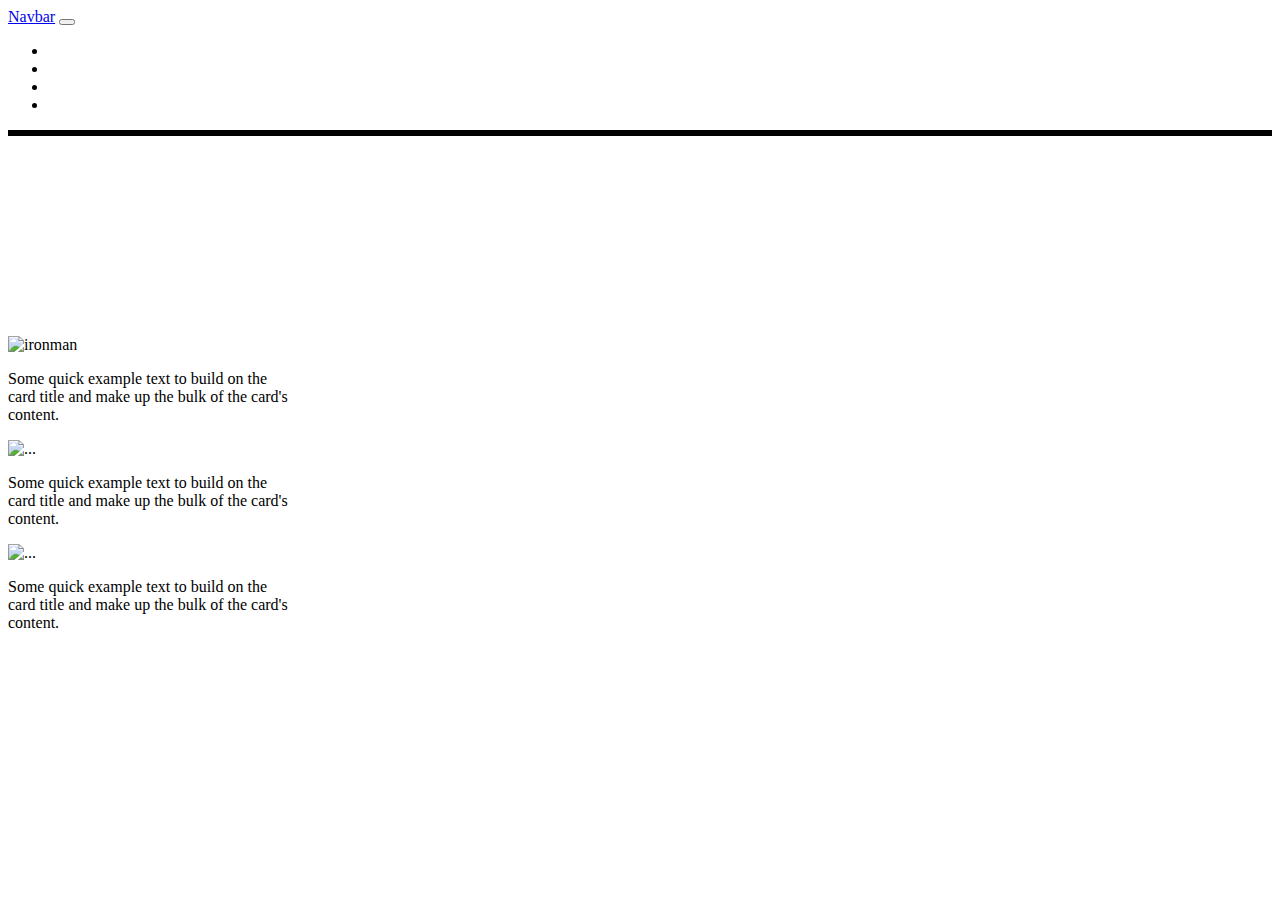
==== indexes/index.html @ 59fbcea7 "things" ====
<!DOCTYPE html>
<html lang="en">
<head>
    <meta charset="UTF-8">
    <meta http-equiv="X-UA-Compatible" content="IE=edge">
    <link rel="stylesheet" href="/style/style.css">
    <link href="https://cdn.jsdelivr.net/npm/bootstrap@5.2.2/dist/css/bootstrap.min.css" rel="stylesheet" integrity="sha384-Zenh87qX5JnK2Jl0vWa8Ck2rdkQ2Bzep5IDxbcnCeuOxjzrPF/et3URy9Bv1WTRi" crossorigin="anonymous">
    <meta name="viewport" content="width=device-width, initial-scale=1.0">
    <title>Hackathon 2023</title>
</head>

<!-- Website that you can input your planner into 
create account page 
put in the movie or tv series you are trying to wathc
have it calculate how long it will take you to finish the show or tv series based on your schedule -->
<header>
    <nav class="navbar bg-light" data-bs-theme="light">
        <nav class="navbar navbar-expand-lg bg-body-tertiary">
            <div class="container-fluid">
              <a class="navbar-brand" href="#">Navbar</a>
              <button class="navbar-toggler" type="button" data-bs-toggle="collapse" data-bs-target="#navbarNav" aria-controls="navbarNav" aria-expanded="false" aria-label="Toggle navigation">
                <span class="navbar-toggler-icon"></span>
              </button>
              <div class="collapse navbar-collapse" id="navbarNav">
                <ul class="navbar-nav">
                  <li class="nav-item">
                    <a class="nav-link active" aria-current="page" href="index.html">Home</a>
                  </li>
                  <li class="nav-item">
                    <a class="nav-link" href="planner.html">Planner</a>
                  </li>
                  <li class="nav-item">
                    <a class="nav-link" href="#">Pricing</a>
                  </li>
                  <li class="nav-item">
                    <a class="nav-link disabled">Disabled</a>
                  </li>
                </ul>
              </div>
            </div>
          </nav>
      </nav>
</header>
<body>
      <div class="container text-center" style="padding-top: 200px;">
        <div class="row align-items-start">
          <div class="col">
            <div class="card" style="width: 18rem;">
                <img src="..." class="card-img-top" alt="ironman">
                <div class="card-body">
                  <p class="card-text">Some quick example text to build on the card title and make up the bulk of the card's content.</p>
                </div>
              </div>
          </div>
          <div class="col">
            <div class="card" style="width: 18rem;">
                <img src="..." class="card-img-top" alt="...">
                <div class="card-body">
                  <p class="card-text">Some quick example text to build on the card title and make up the bulk of the card's content.</p>
                </div>
              </div>
          </div>
          <div class="col">
            <div class="card" style="width: 18rem;">
                <img src="..." class="card-img-top" alt="...">
                <div class="card-body">
                  <p class="card-text">Some quick example text to build on the card title and make up the bulk of the card's content.</p>
                </div>
              </div>
          </div>
        </div>
      </div>
</body>
</html>
---- style/style.css ----
.navbar {
    border-bottom: 3px solid black;;
    }

.nav-link {
    color: white;
}
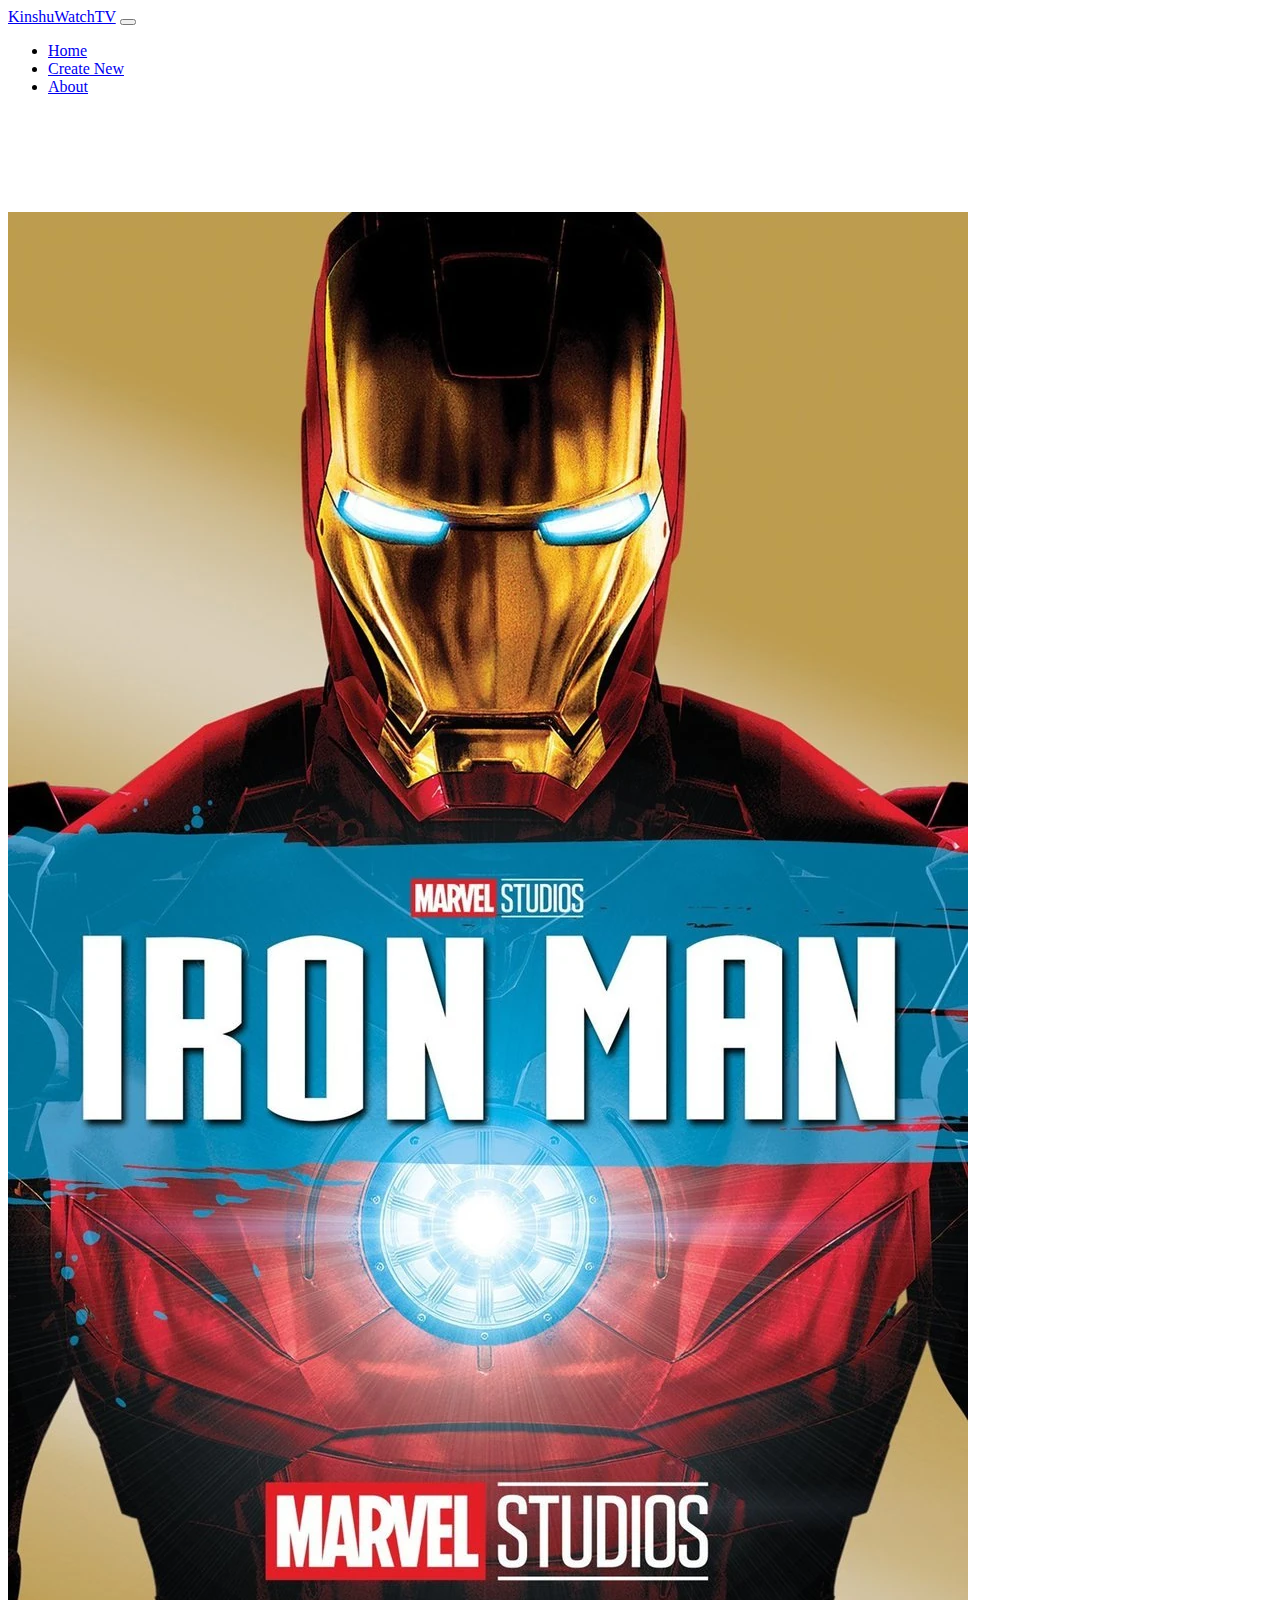
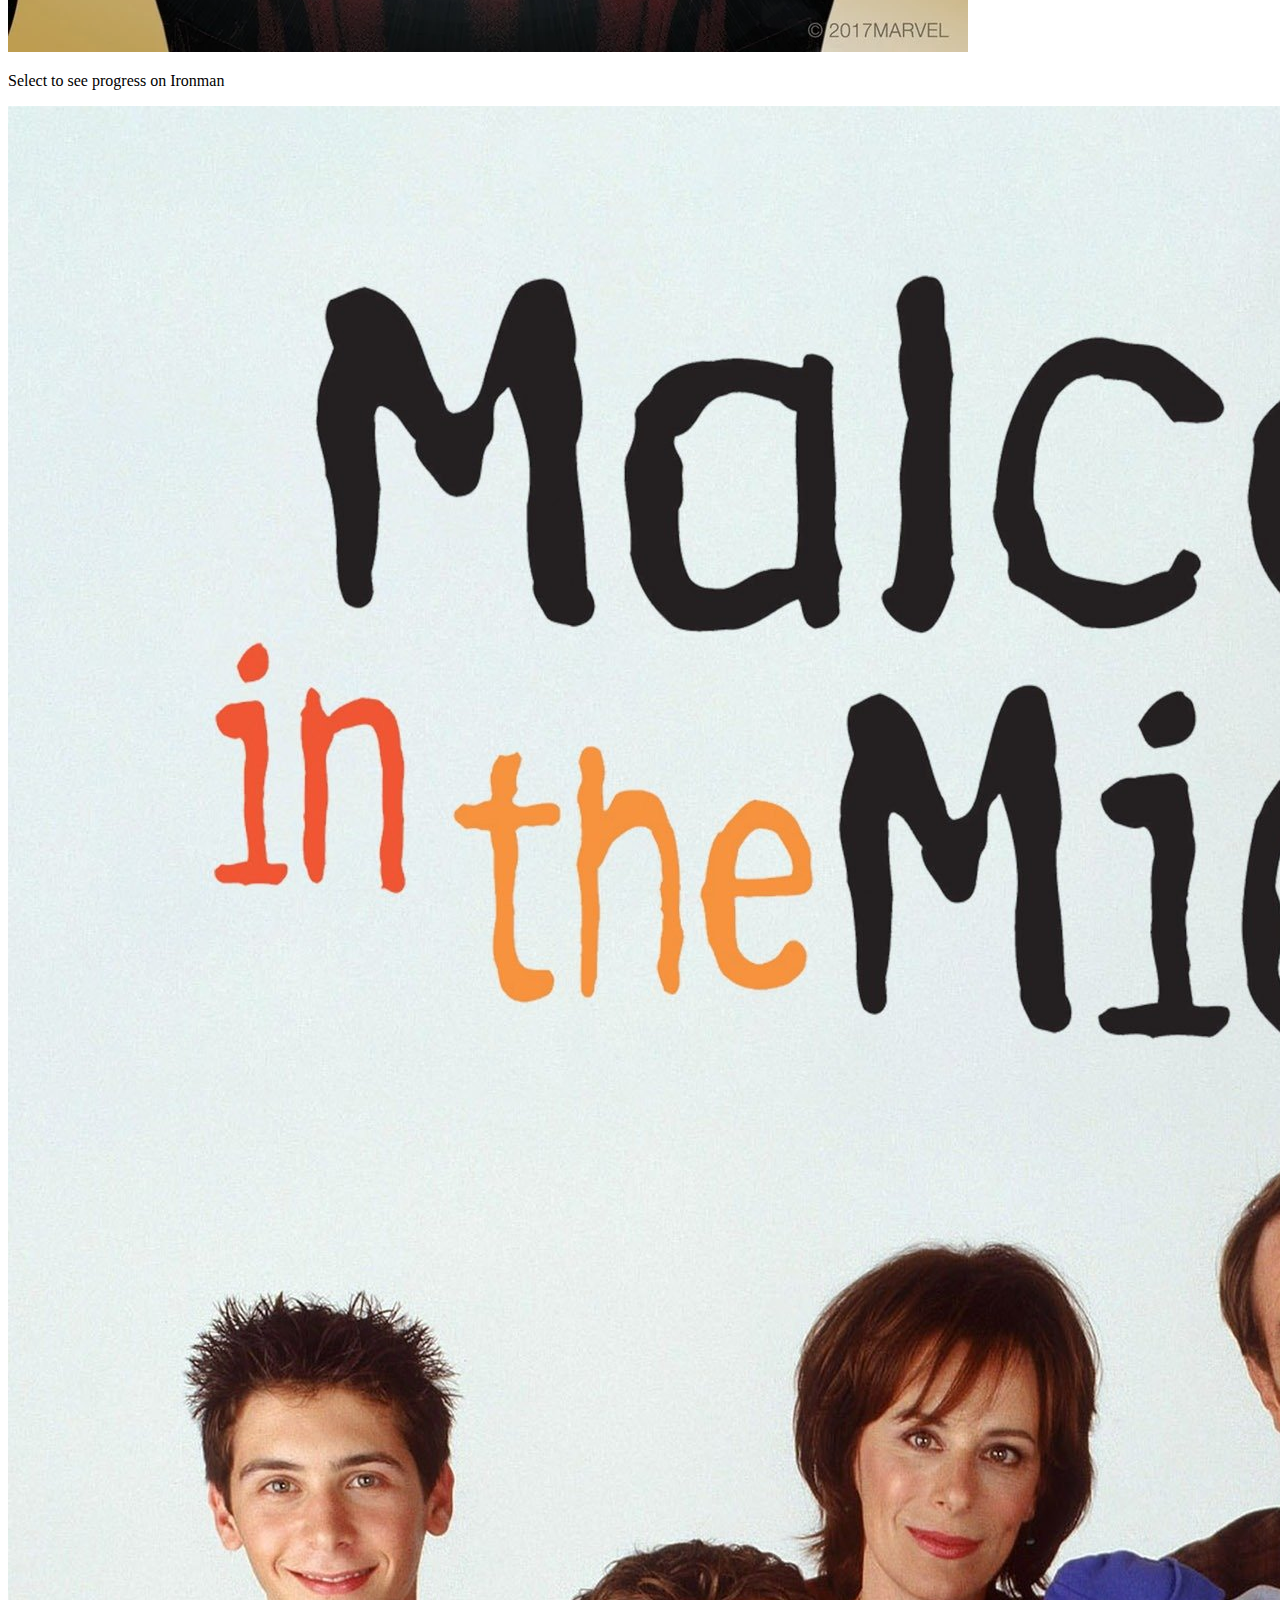
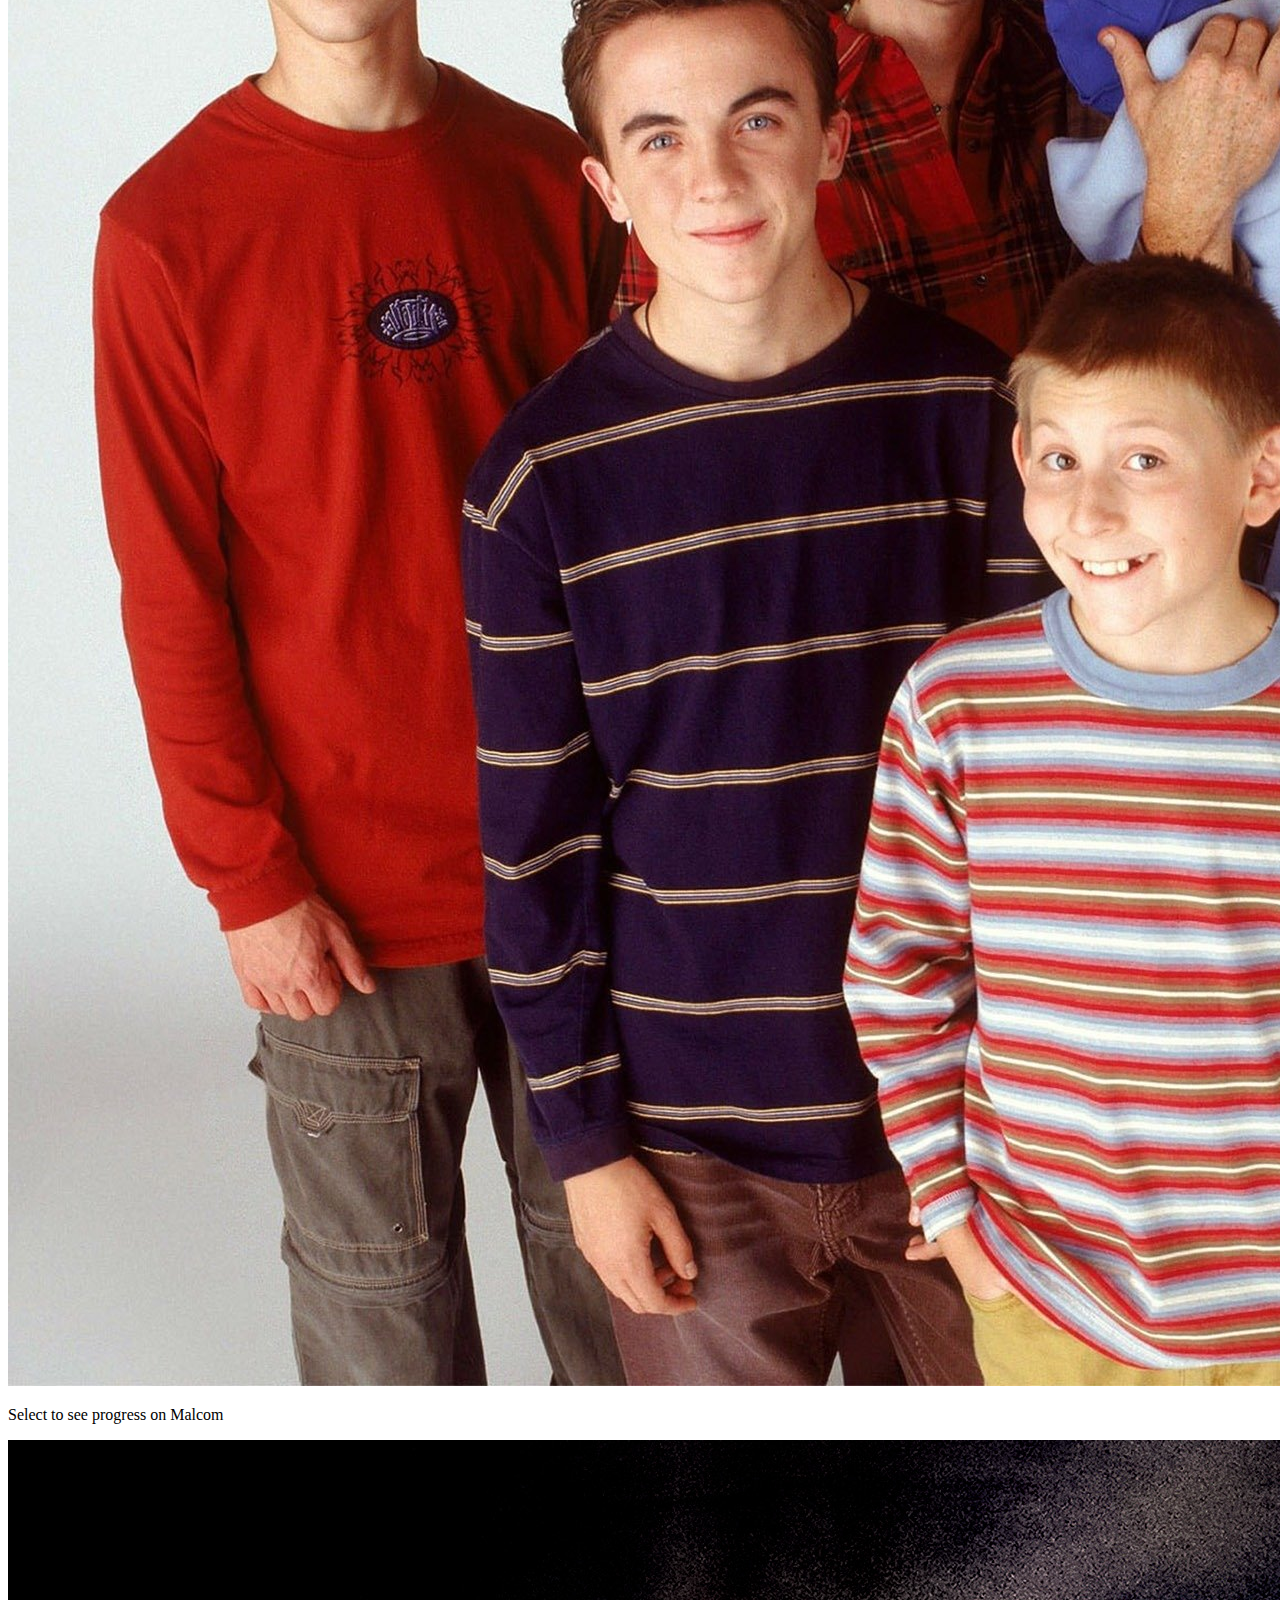
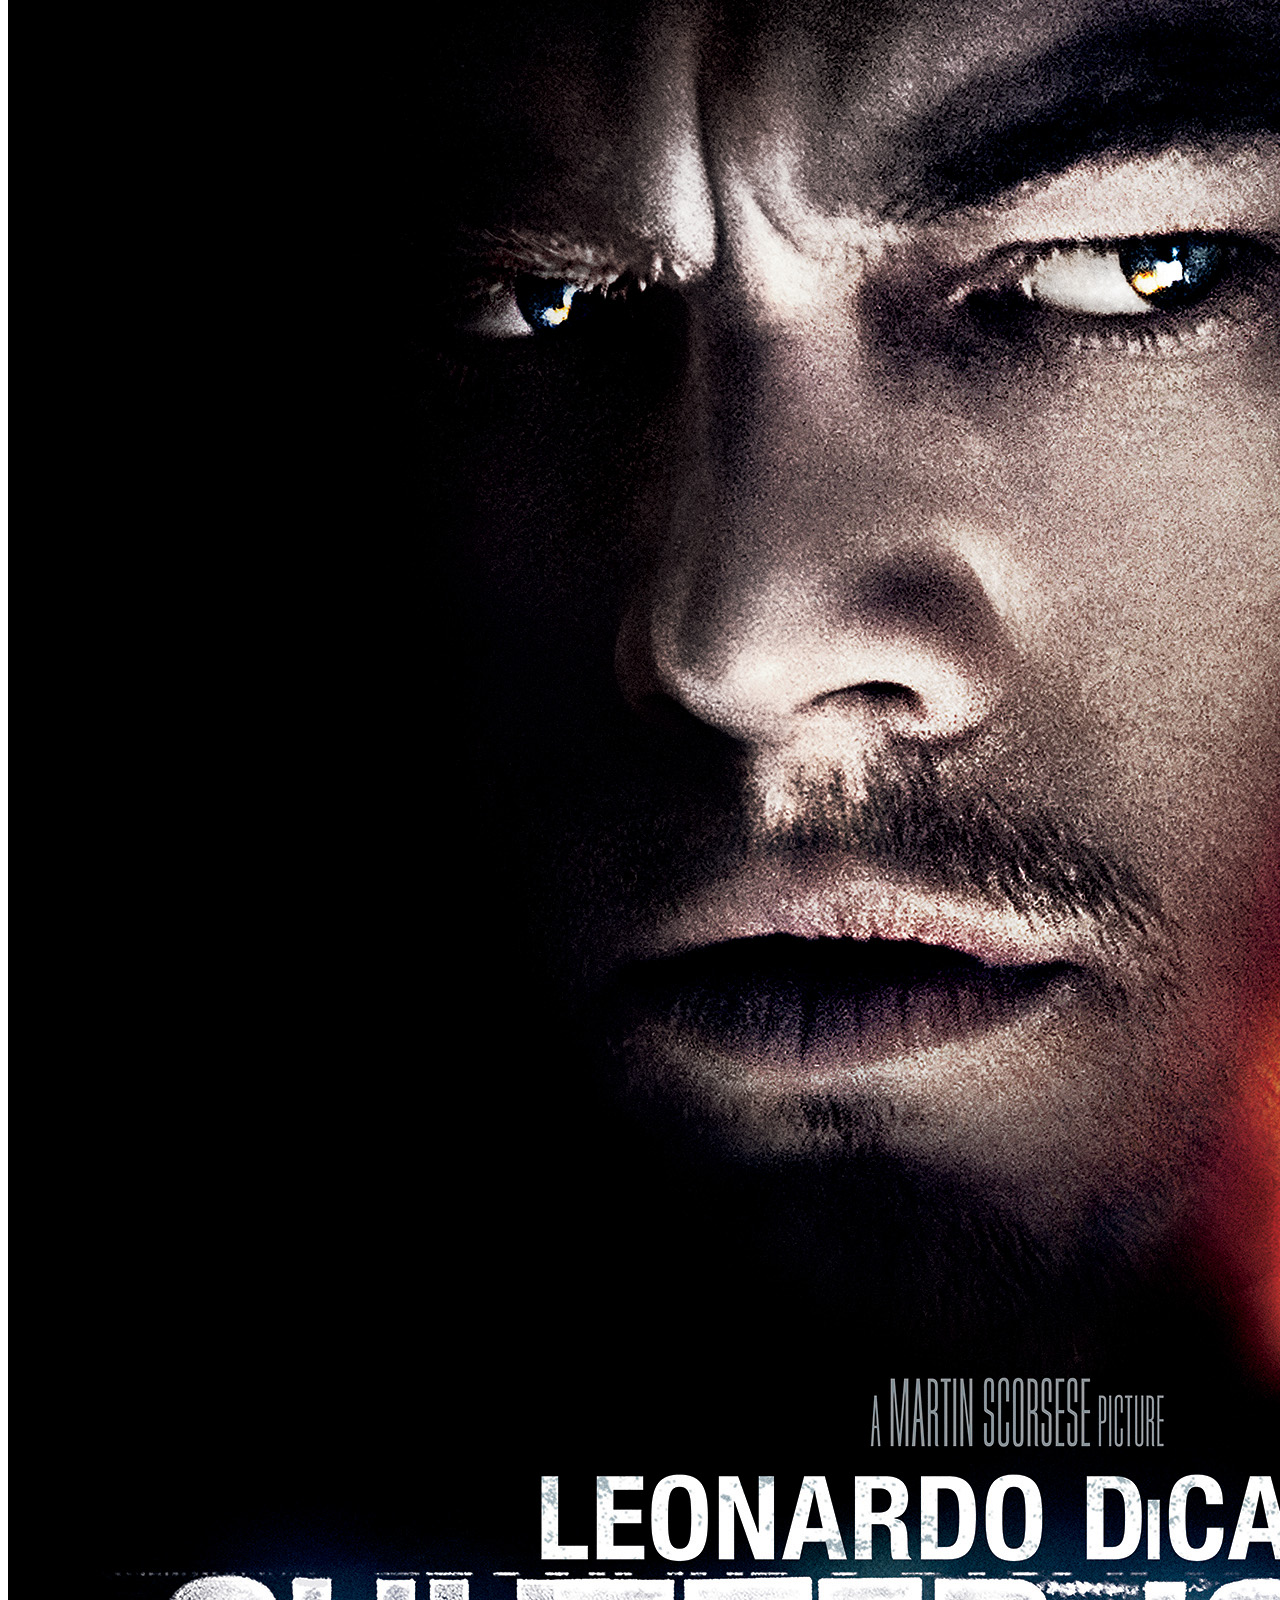
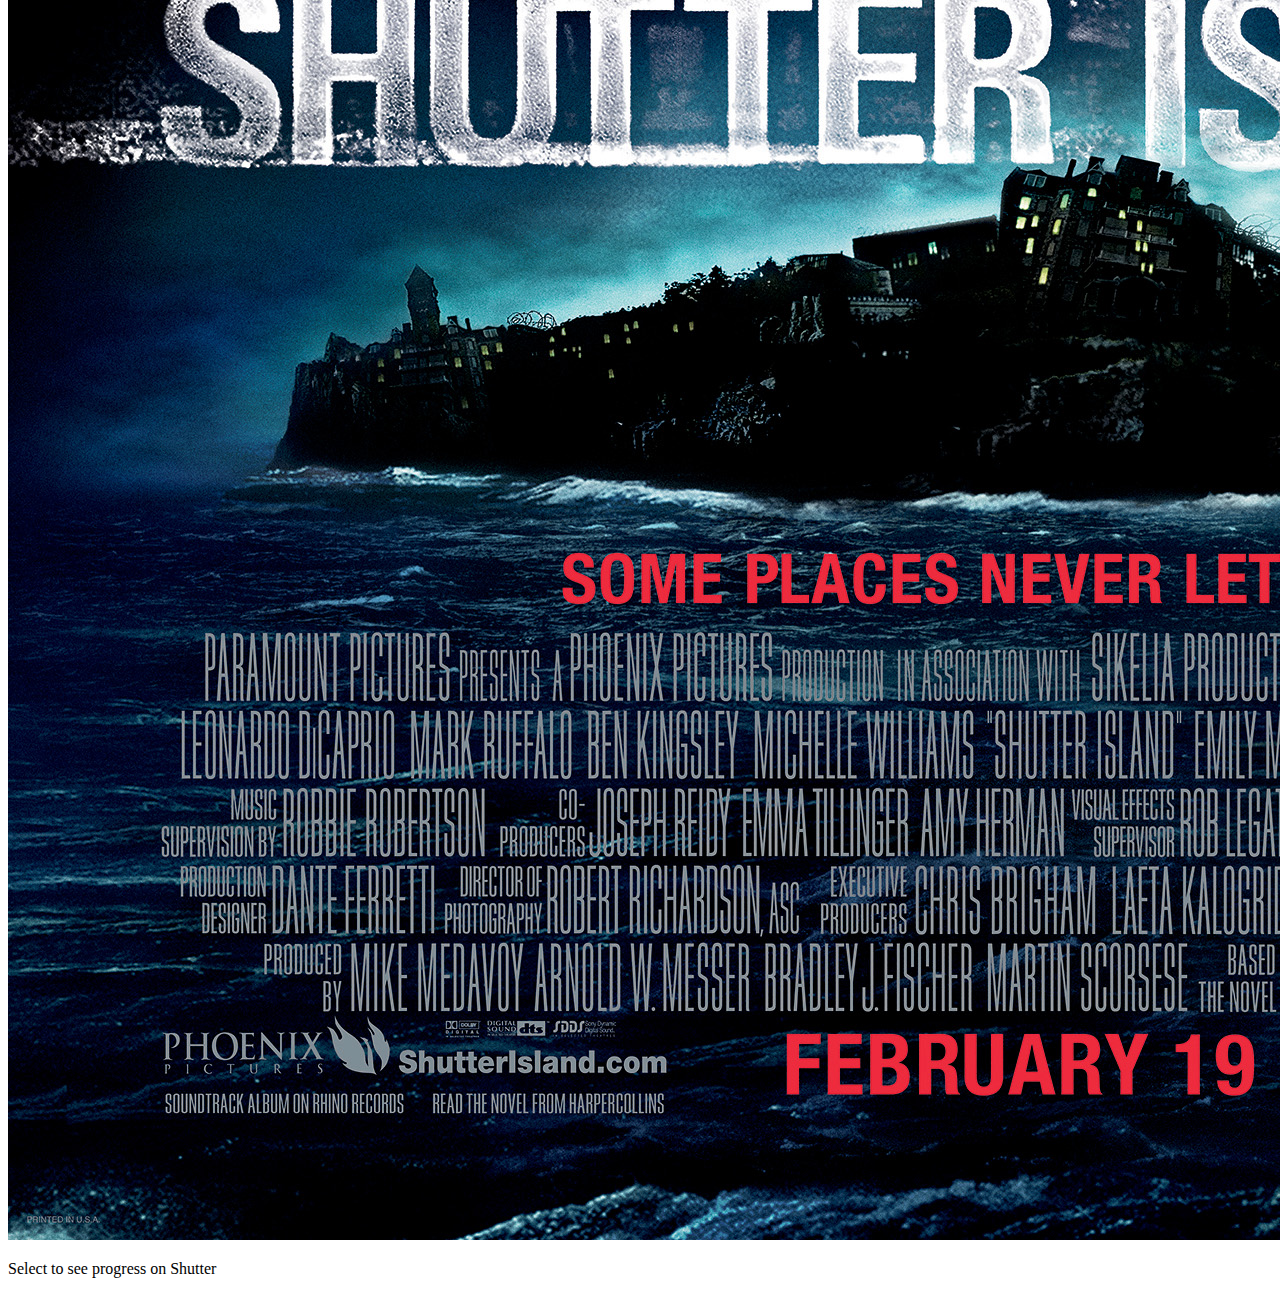
==== commit c63ccc18: "Adding changes" ====
--- a/indexes/index.html
+++ b/indexes/index.html
@@ -8,7 +8,6 @@
     <meta name="viewport" content="width=device-width, initial-scale=1.0">
     <title>Hackathon 2023</title>
 </head>
-
 <!-- Website that you can input your planner into 
 create account page 
 put in the movie or tv series you are trying to wathc
@@ -17,7 +16,7 @@
     <nav class="navbar bg-light" data-bs-theme="light">
         <nav class="navbar navbar-expand-lg bg-body-tertiary">
             <div class="container-fluid">
-              <a class="navbar-brand" href="#">Navbar</a>
+              <a class="navbar-brand" href="#">KinshuWatchTV</a>
               <button class="navbar-toggler" type="button" data-bs-toggle="collapse" data-bs-target="#navbarNav" aria-controls="navbarNav" aria-expanded="false" aria-label="Toggle navigation">
                 <span class="navbar-toggler-icon"></span>
               </button>
@@ -27,13 +26,10 @@
                     <a class="nav-link active" aria-current="page" href="index.html">Home</a>
                   </li>
                   <li class="nav-item">
-                    <a class="nav-link" href="planner.html">Planner</a>
+                    <a class="nav-link" href="planner.html">Create New</a>
                   </li>
                   <li class="nav-item">
-                    <a class="nav-link" href="#">Pricing</a>
-                  </li>
-                  <li class="nav-item">
-                    <a class="nav-link disabled">Disabled</a>
+                    <a class="nav-link" href="#">About</a>
                   </li>
                 </ul>
               </div>
@@ -41,30 +37,31 @@
           </nav>
       </nav>
 </header>
+
 <body>
-      <div class="container text-center" style="padding-top: 200px;">
+      <div class="container text-center" style="padding-top: 100px;">
         <div class="row align-items-start">
+            <div class="col">
+                <div class="card" style="width: 18rem;">
+                    <img src="../Images/Ironman.jpg" class="card-img-top" alt="...">
+                    <div class="card-body">
+                      <p class="card-text">Select to see progress on Ironman</p>
+                    </div>
+                  </div>
+              </div>
           <div class="col">
             <div class="card" style="width: 18rem;">
-                <img src="..." class="card-img-top" alt="ironman">
+                <img src="../Images/Malcolm.jpg" class="card-img-top" alt="...">
                 <div class="card-body">
-                  <p class="card-text">Some quick example text to build on the card title and make up the bulk of the card's content.</p>
+                  <p class="card-text">Select to see progress on Malcom</p>
                 </div>
               </div>
           </div>
           <div class="col">
             <div class="card" style="width: 18rem;">
-                <img src="..." class="card-img-top" alt="...">
+                <img src="../Images/Shutter_Island.jpg" class="card-img-top" alt="...">
                 <div class="card-body">
-                  <p class="card-text">Some quick example text to build on the card title and make up the bulk of the card's content.</p>
-                </div>
-              </div>
-          </div>
-          <div class="col">
-            <div class="card" style="width: 18rem;">
-                <img src="..." class="card-img-top" alt="...">
-                <div class="card-body">
-                  <p class="card-text">Some quick example text to build on the card title and make up the bulk of the card's content.</p>
+                  <p class="card-text">Select to see progress on Shutter</p>
                 </div>
               </div>
           </div>
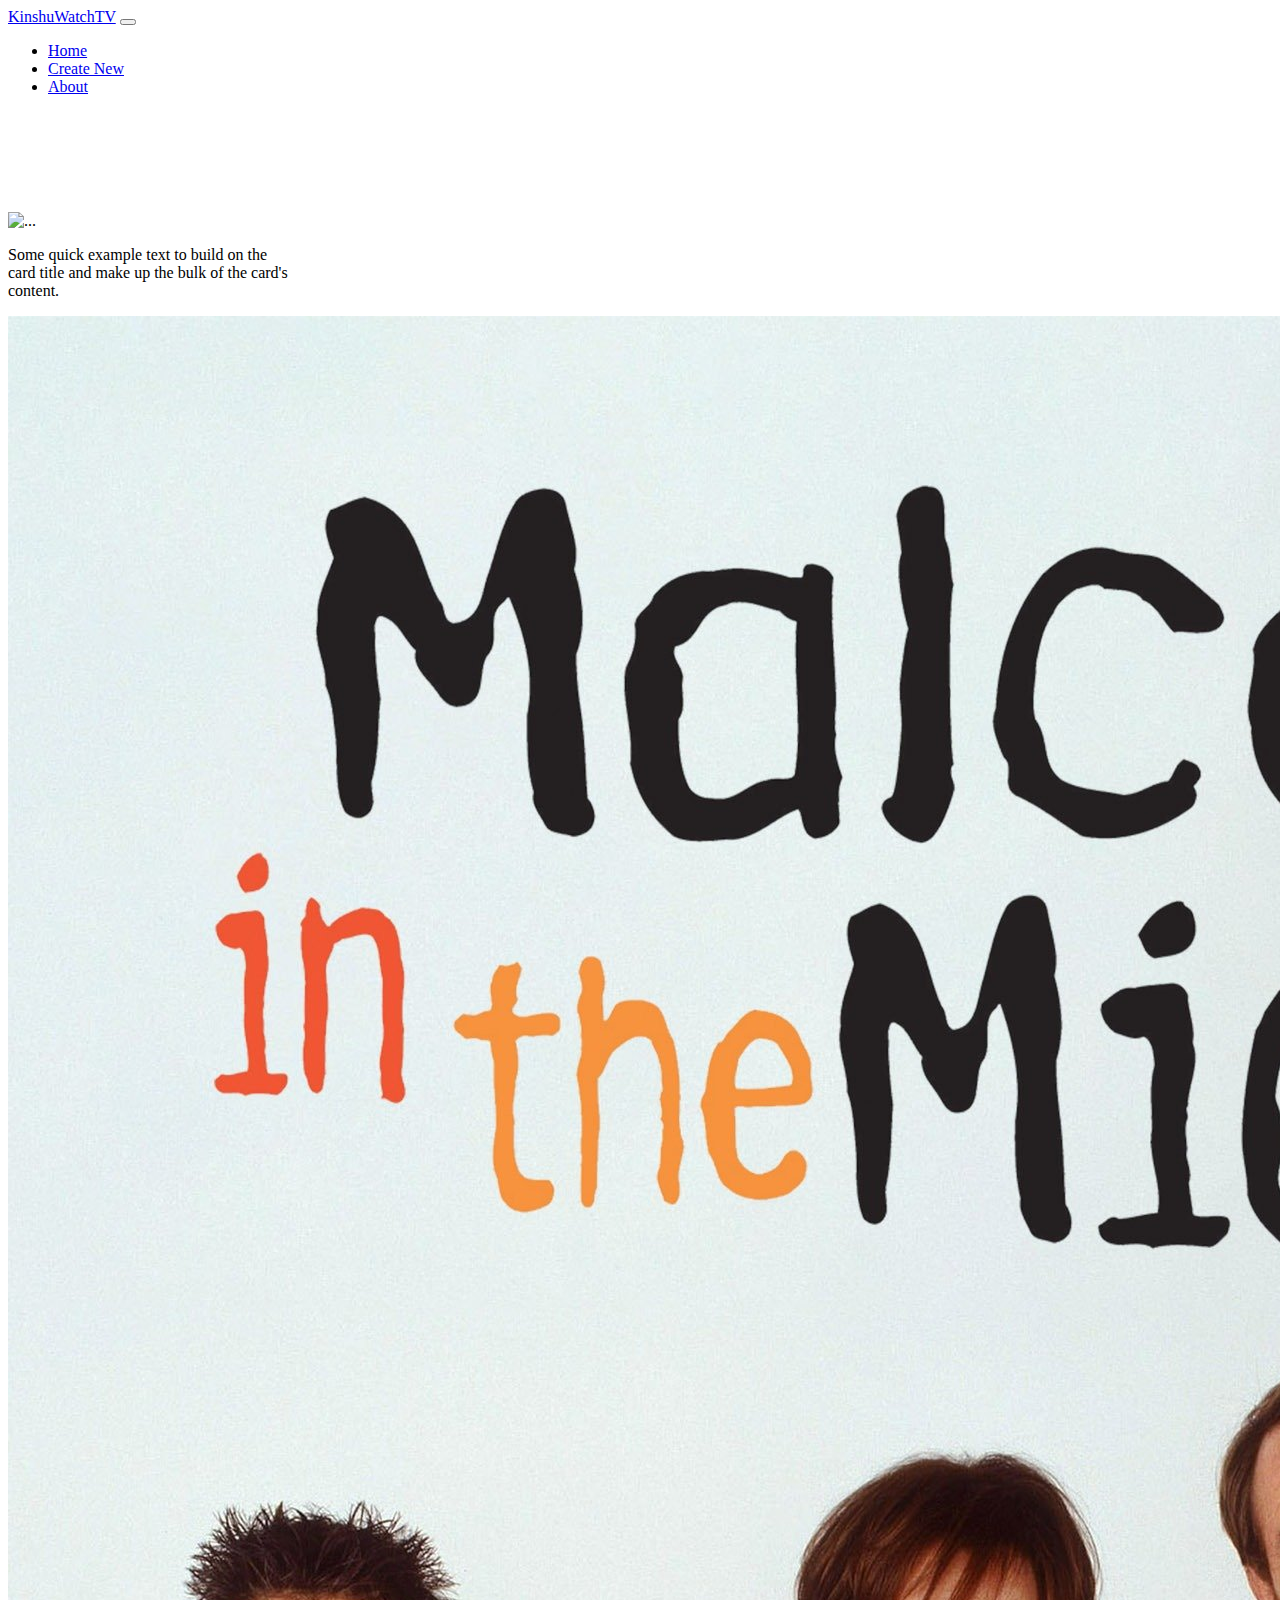
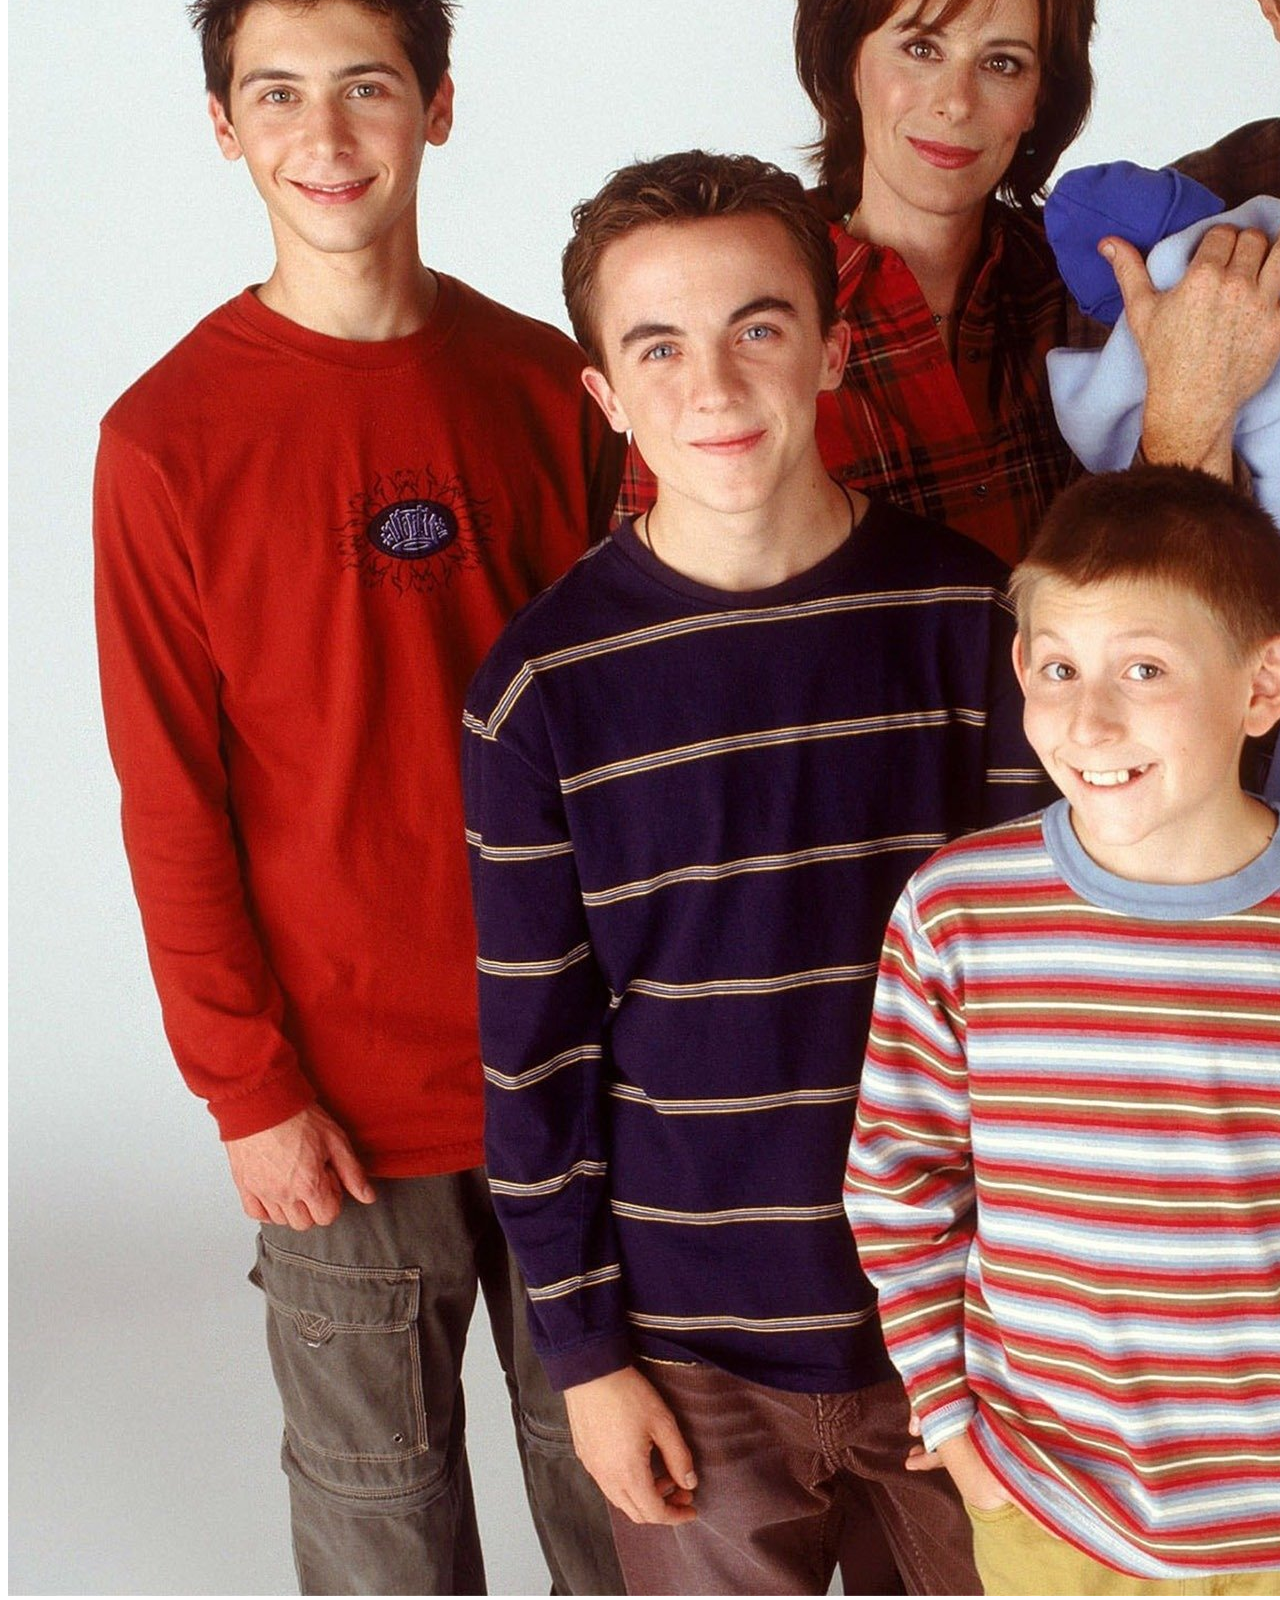
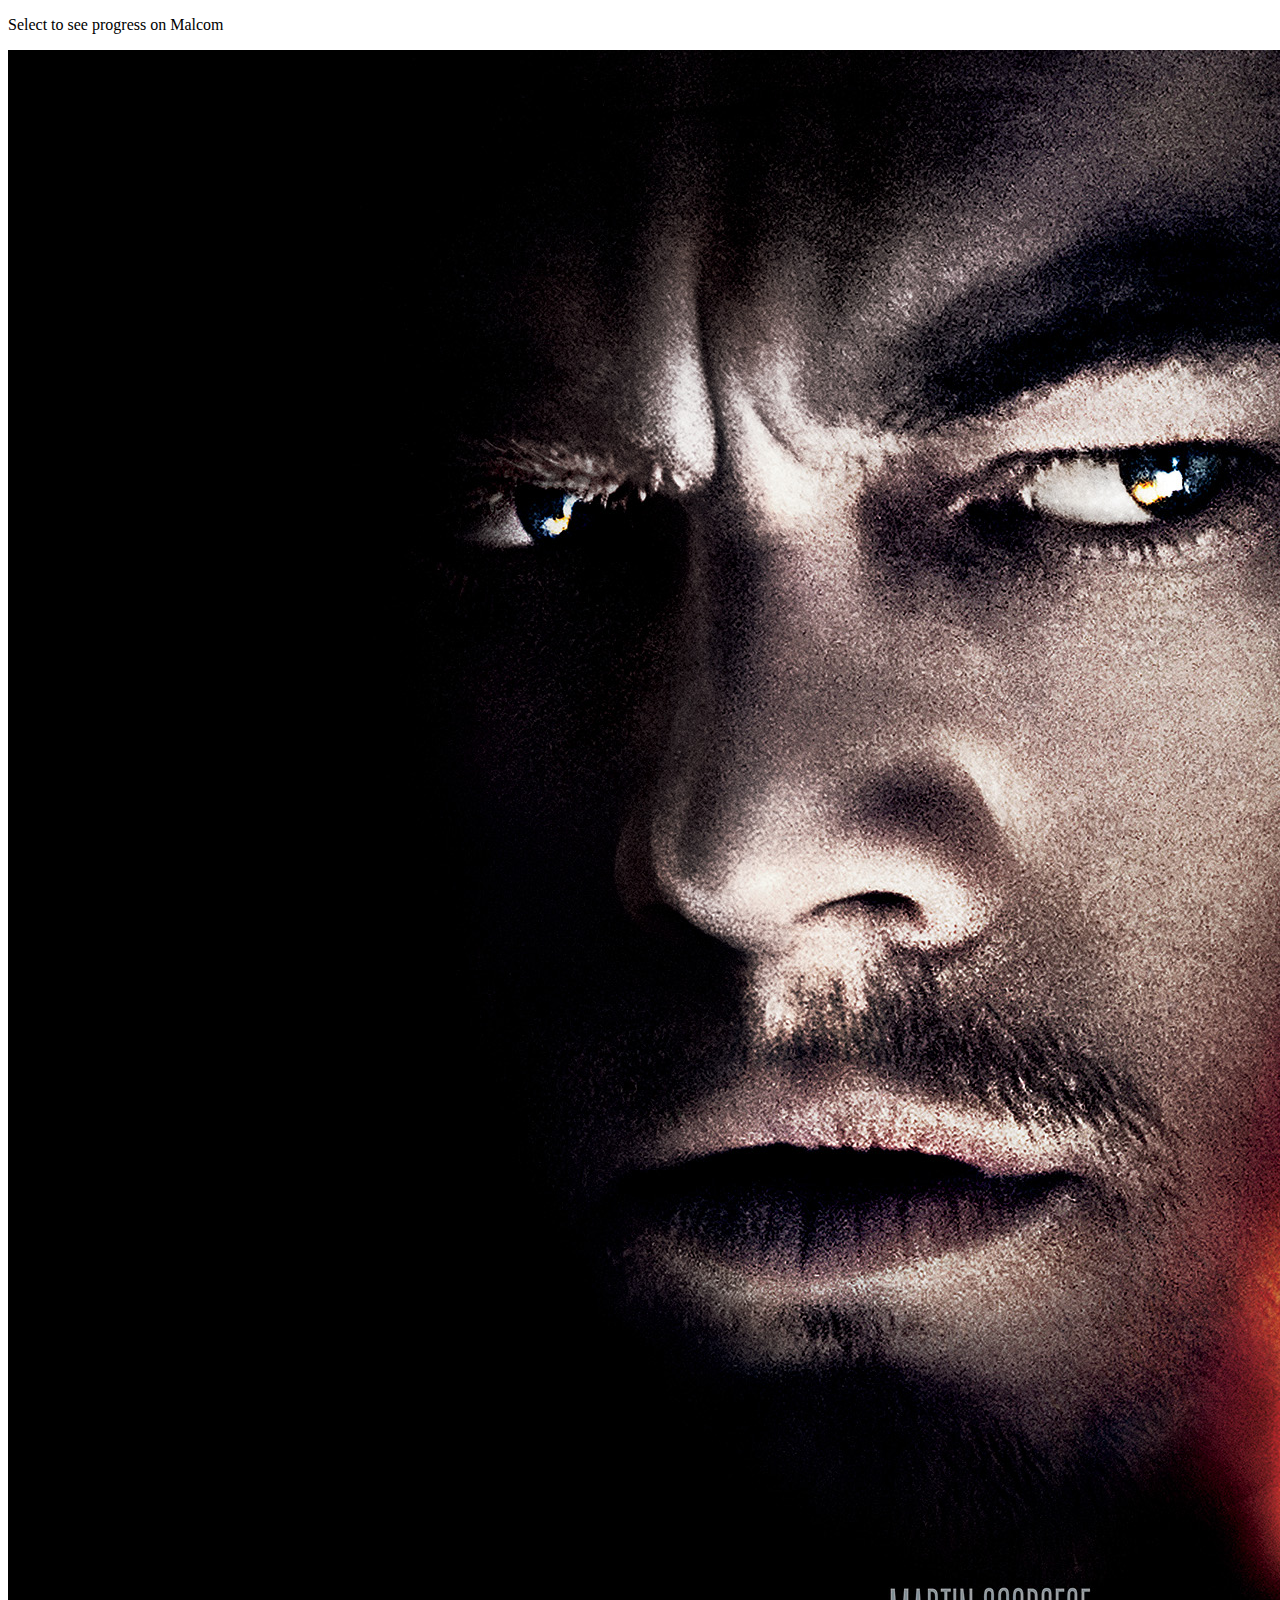
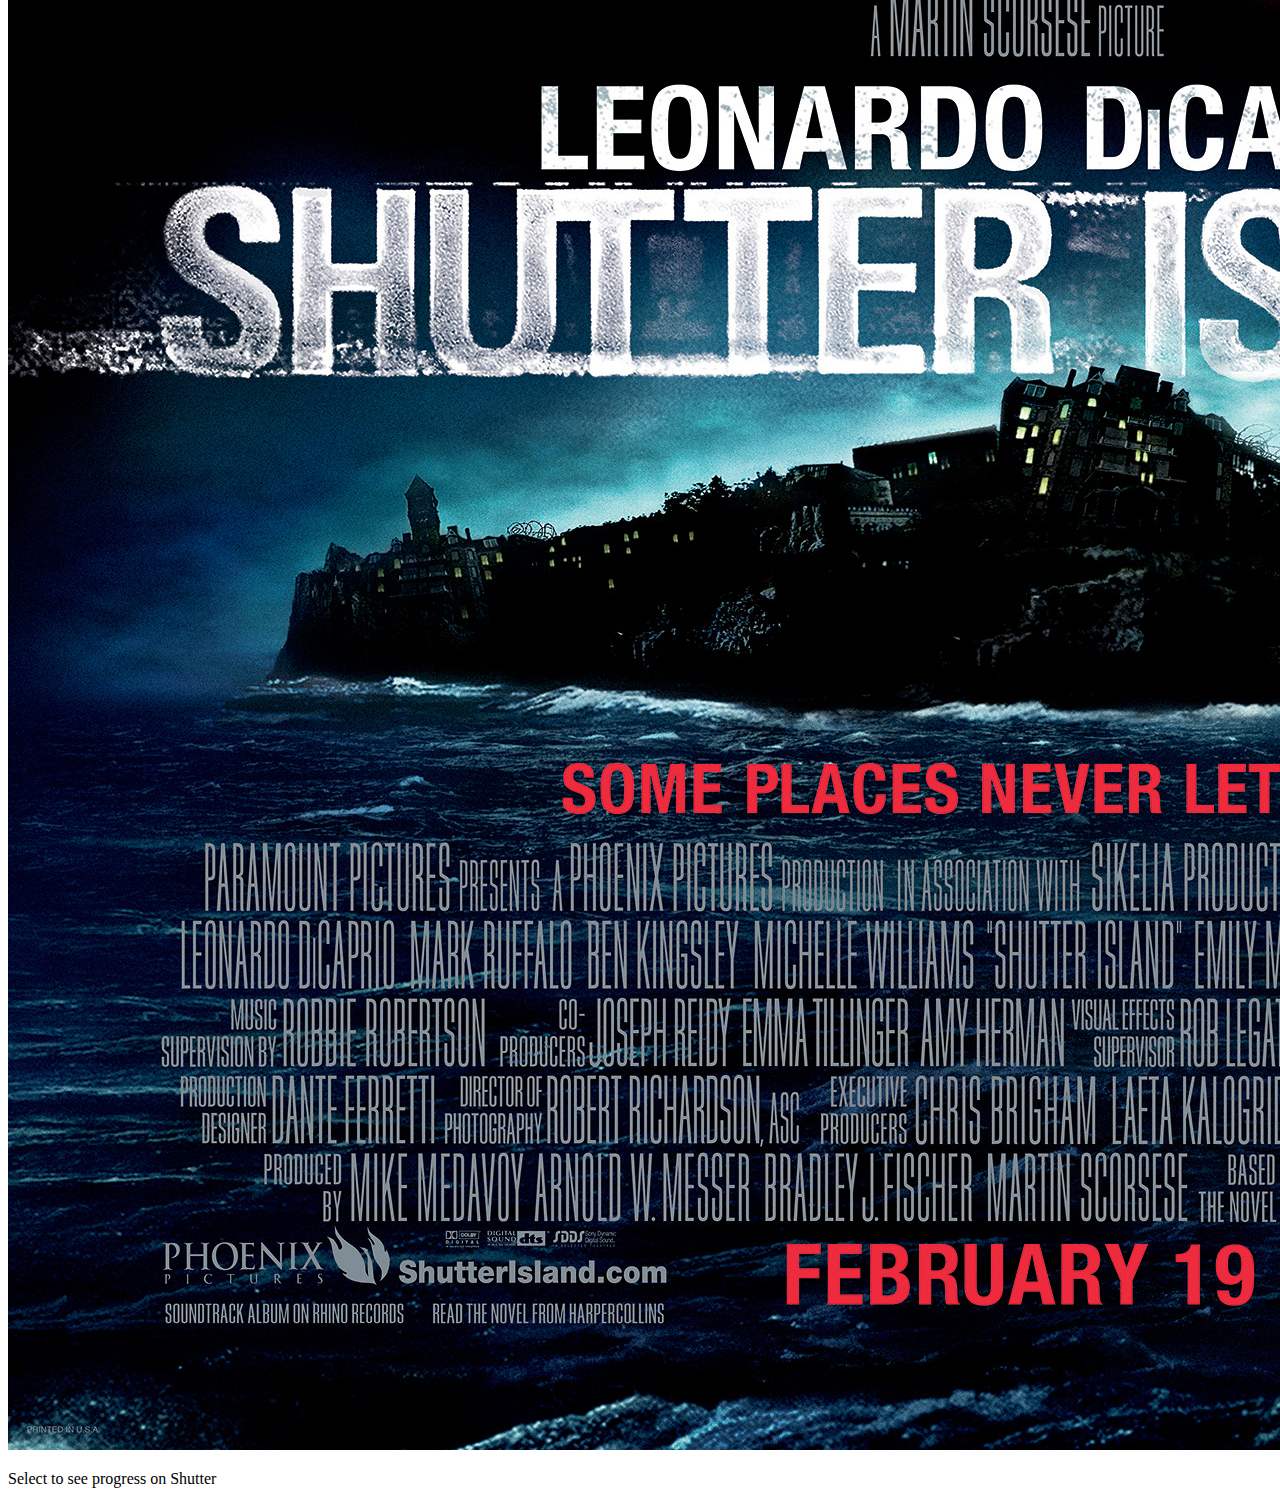
==== commit d151d24b: "Merge branch 'main' of https://github.com/lucasmore244/Hackathon2023" ====
--- a/indexes/index.html
+++ b/indexes/index.html
@@ -41,13 +41,12 @@
 <body>
       <div class="container text-center" style="padding-top: 100px;">
         <div class="row align-items-start">
-            <div class="col">
-                <div class="card" style="width: 18rem;">
-                    <img src="../Images/Ironman.jpg" class="card-img-top" alt="...">
-                    <div class="card-body">
-                      <p class="card-text">Select to see progress on Ironman</p>
-                    </div>
-                  </div>
+          <div class="col">
+            <div class="card" style="width: 18rem;">
+                <img src="..." class="card-img-top" alt="...">
+                <div class="card-body">
+                  <p class="card-text">Some quick example text to build on the card title and make up the bulk of the card's content.</p>
+                </div>
               </div>
           <div class="col">
             <div class="card" style="width: 18rem;">
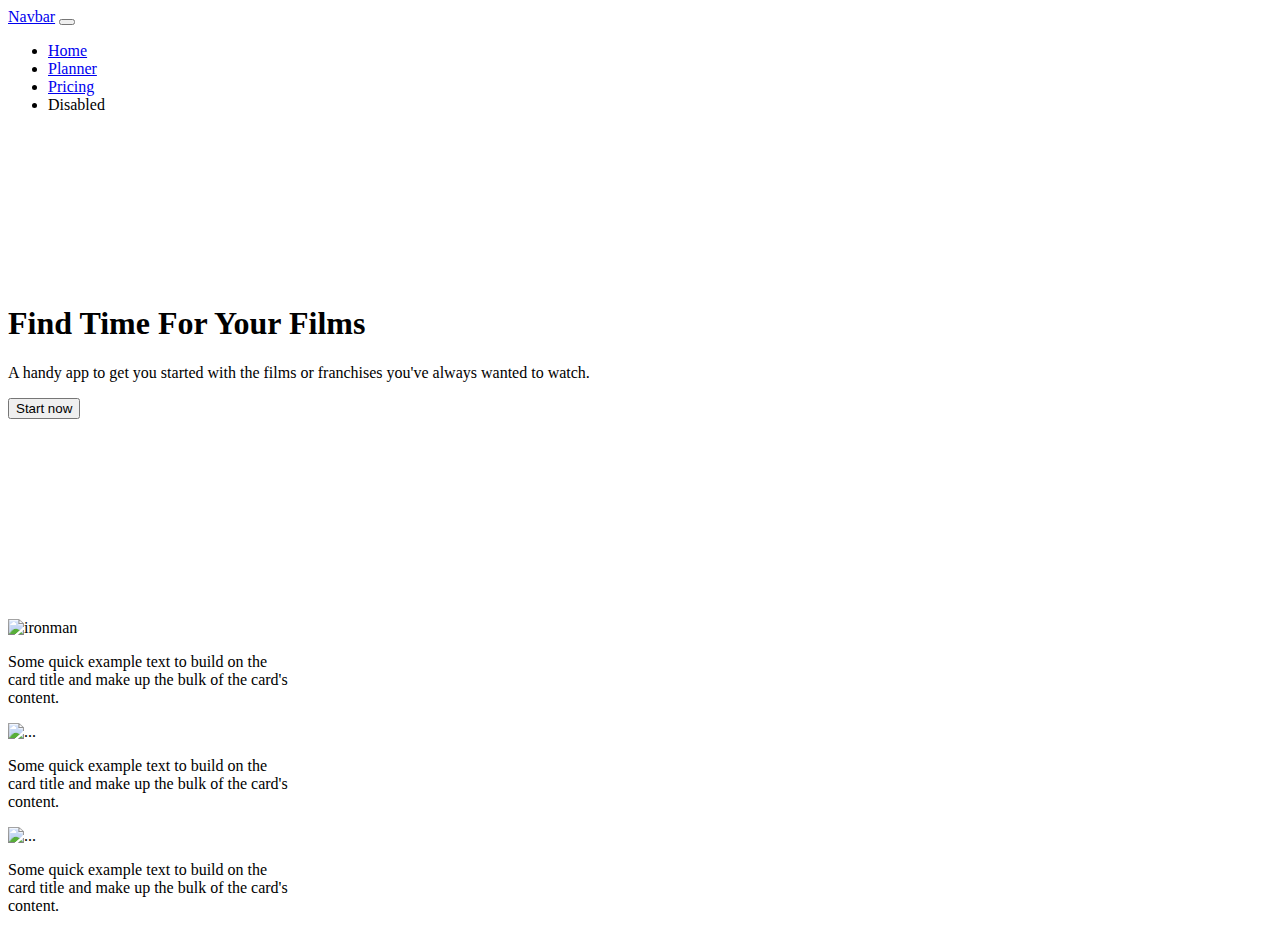
==== commit 2bacd41e: "video" ====
--- a/indexes/index.html
+++ b/indexes/index.html
@@ -8,6 +8,7 @@
     <meta name="viewport" content="width=device-width, initial-scale=1.0">
     <title>Hackathon 2023</title>
 </head>
+
 <!-- Website that you can input your planner into 
 create account page 
 put in the movie or tv series you are trying to wathc
@@ -16,7 +17,7 @@
     <nav class="navbar bg-light" data-bs-theme="light">
         <nav class="navbar navbar-expand-lg bg-body-tertiary">
             <div class="container-fluid">
-              <a class="navbar-brand" href="#">KinshuWatchTV</a>
+              <a class="navbar-brand" href="#">Navbar</a>
               <button class="navbar-toggler" type="button" data-bs-toggle="collapse" data-bs-target="#navbarNav" aria-controls="navbarNav" aria-expanded="false" aria-label="Toggle navigation">
                 <span class="navbar-toggler-icon"></span>
               </button>
@@ -26,10 +27,13 @@
                     <a class="nav-link active" aria-current="page" href="index.html">Home</a>
                   </li>
                   <li class="nav-item">
-                    <a class="nav-link" href="planner.html">Create New</a>
+                    <a class="nav-link" href="planner.html">Planner</a>
                   </li>
                   <li class="nav-item">
-                    <a class="nav-link" href="#">About</a>
+                    <a class="nav-link" href="#">Pricing</a>
+                  </li>
+                  <li class="nav-item">
+                    <a class="nav-link disabled">Disabled</a>
                   </li>
                 </ul>
               </div>
@@ -37,10 +41,32 @@
           </nav>
       </nav>
 </header>
-
 <body>
-      <div class="container text-center" style="padding-top: 100px;">
+  <div class="container col-xxl-8 px-4 py-5">
+    <div class="row flex-lg-row-reverse align-items-center g-5 py-5">
+      <div class="col-10 col-sm-8 col-lg-6">
+        <video class="d-block mx-lg-auto img-fluid" width="1000" height=100% autoplay muted ><source src="Comic-Con Movie Trailer Compilation (2022).mp4" type="video/mp4"></video>
+      </div>
+      <div class="col-lg-6">
+        <h1 class="display-5 fw-bold text-body-emphasis lh-1 mb-3">Find Time For Your Films</h1>
+        <p class="lead">A handy app to get you started with the films or franchises you've always wanted to watch. </p>
+        <div class="d-grid gap-2 d-md-flex justify-content-md-start">
+          <button type="button" class="btn btn-primary btn-lg px-4 me-md-2">Start now</button>
+          <!-- <button type="button" class="btn btn-outline-secondary btn-lg px-4">Default</button> -->
+        </div>
+      </div>
+    </div>
+  </div>
+      <div class="container text-center" style="padding-top: 200px;">
         <div class="row align-items-start">
+          <div class="col">
+            <div class="card" style="width: 18rem;">
+                <img src="..." class="card-img-top" alt="ironman">
+                <div class="card-body">
+                  <p class="card-text">Some quick example text to build on the card title and make up the bulk of the card's content.</p>
+                </div>
+              </div>
+          </div>
           <div class="col">
             <div class="card" style="width: 18rem;">
                 <img src="..." class="card-img-top" alt="...">
@@ -48,19 +74,12 @@
                   <p class="card-text">Some quick example text to build on the card title and make up the bulk of the card's content.</p>
                 </div>
               </div>
-          <div class="col">
-            <div class="card" style="width: 18rem;">
-                <img src="../Images/Malcolm.jpg" class="card-img-top" alt="...">
-                <div class="card-body">
-                  <p class="card-text">Select to see progress on Malcom</p>
-                </div>
-              </div>
           </div>
           <div class="col">
             <div class="card" style="width: 18rem;">
-                <img src="../Images/Shutter_Island.jpg" class="card-img-top" alt="...">
+                <img src="..." class="card-img-top" alt="...">
                 <div class="card-body">
-                  <p class="card-text">Select to see progress on Shutter</p>
+                  <p class="card-text">Some quick example text to build on the card title and make up the bulk of the card's content.</p>
                 </div>
               </div>
           </div>
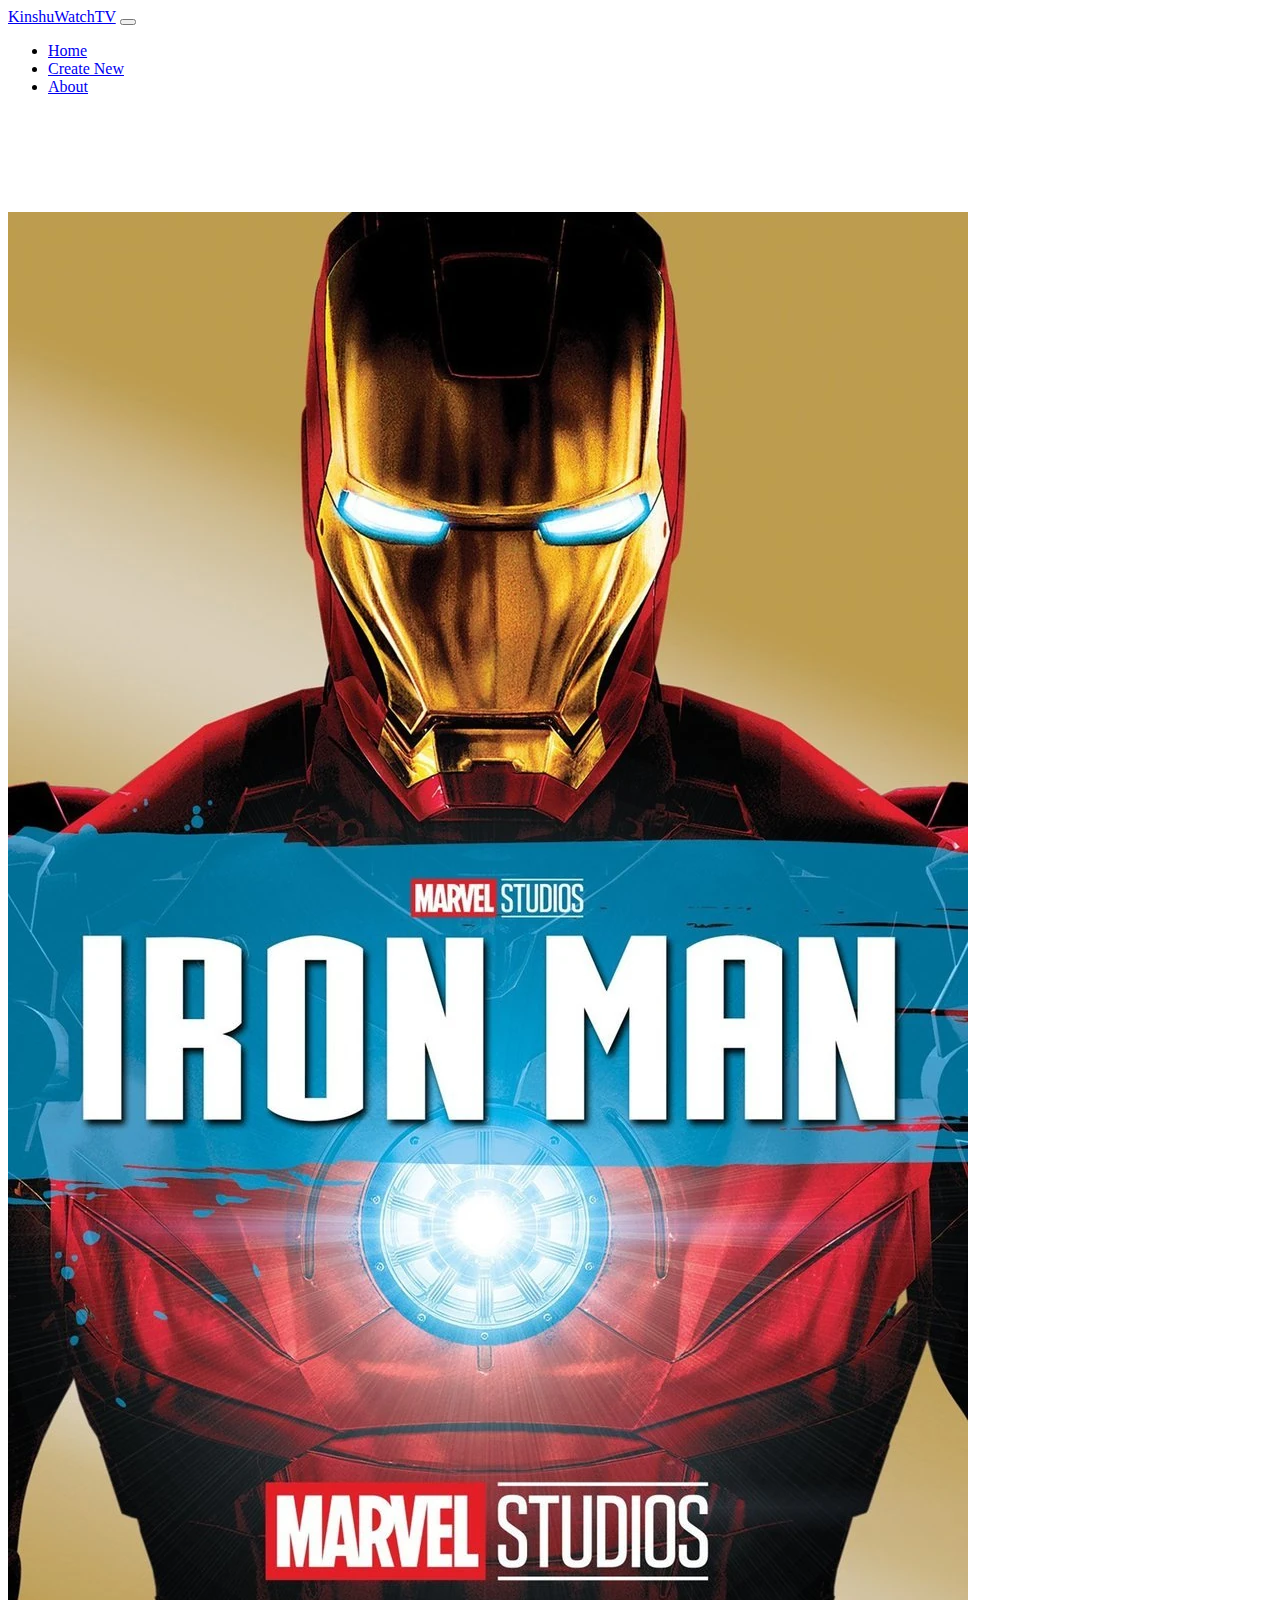
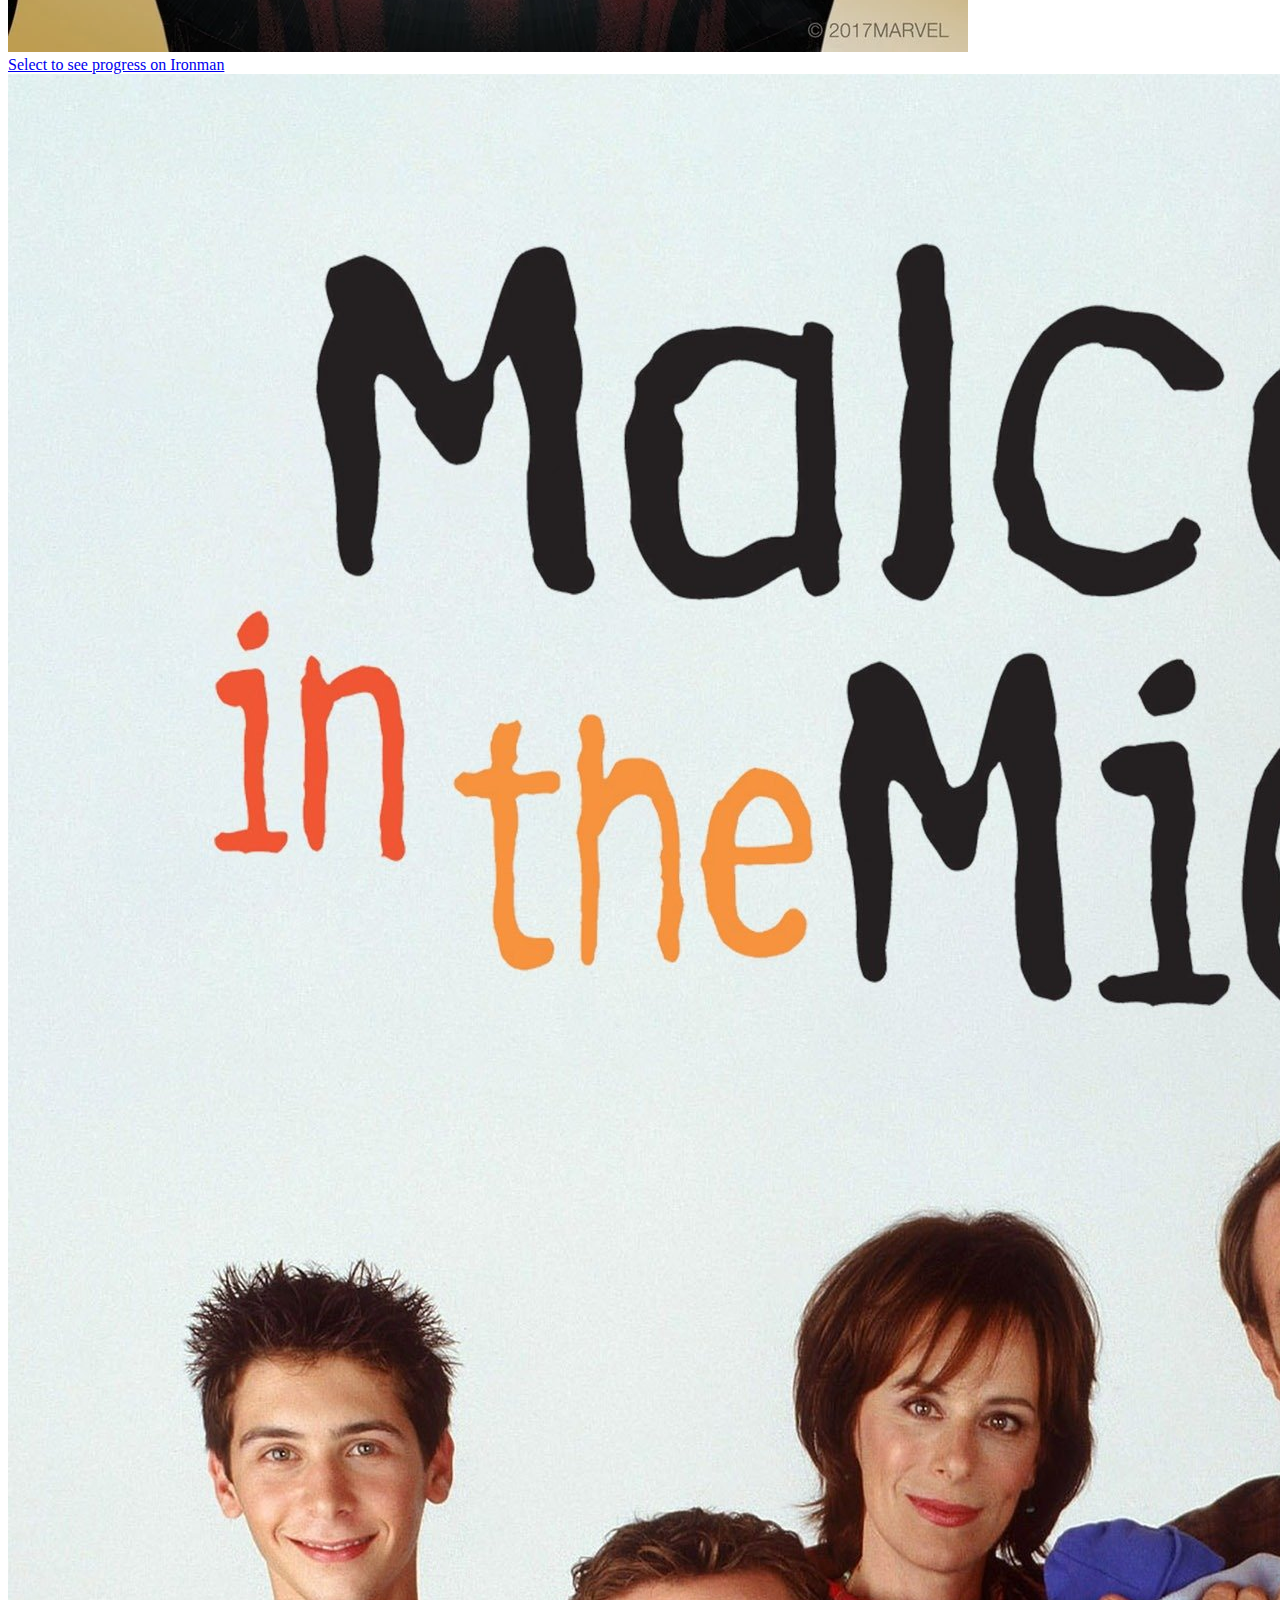
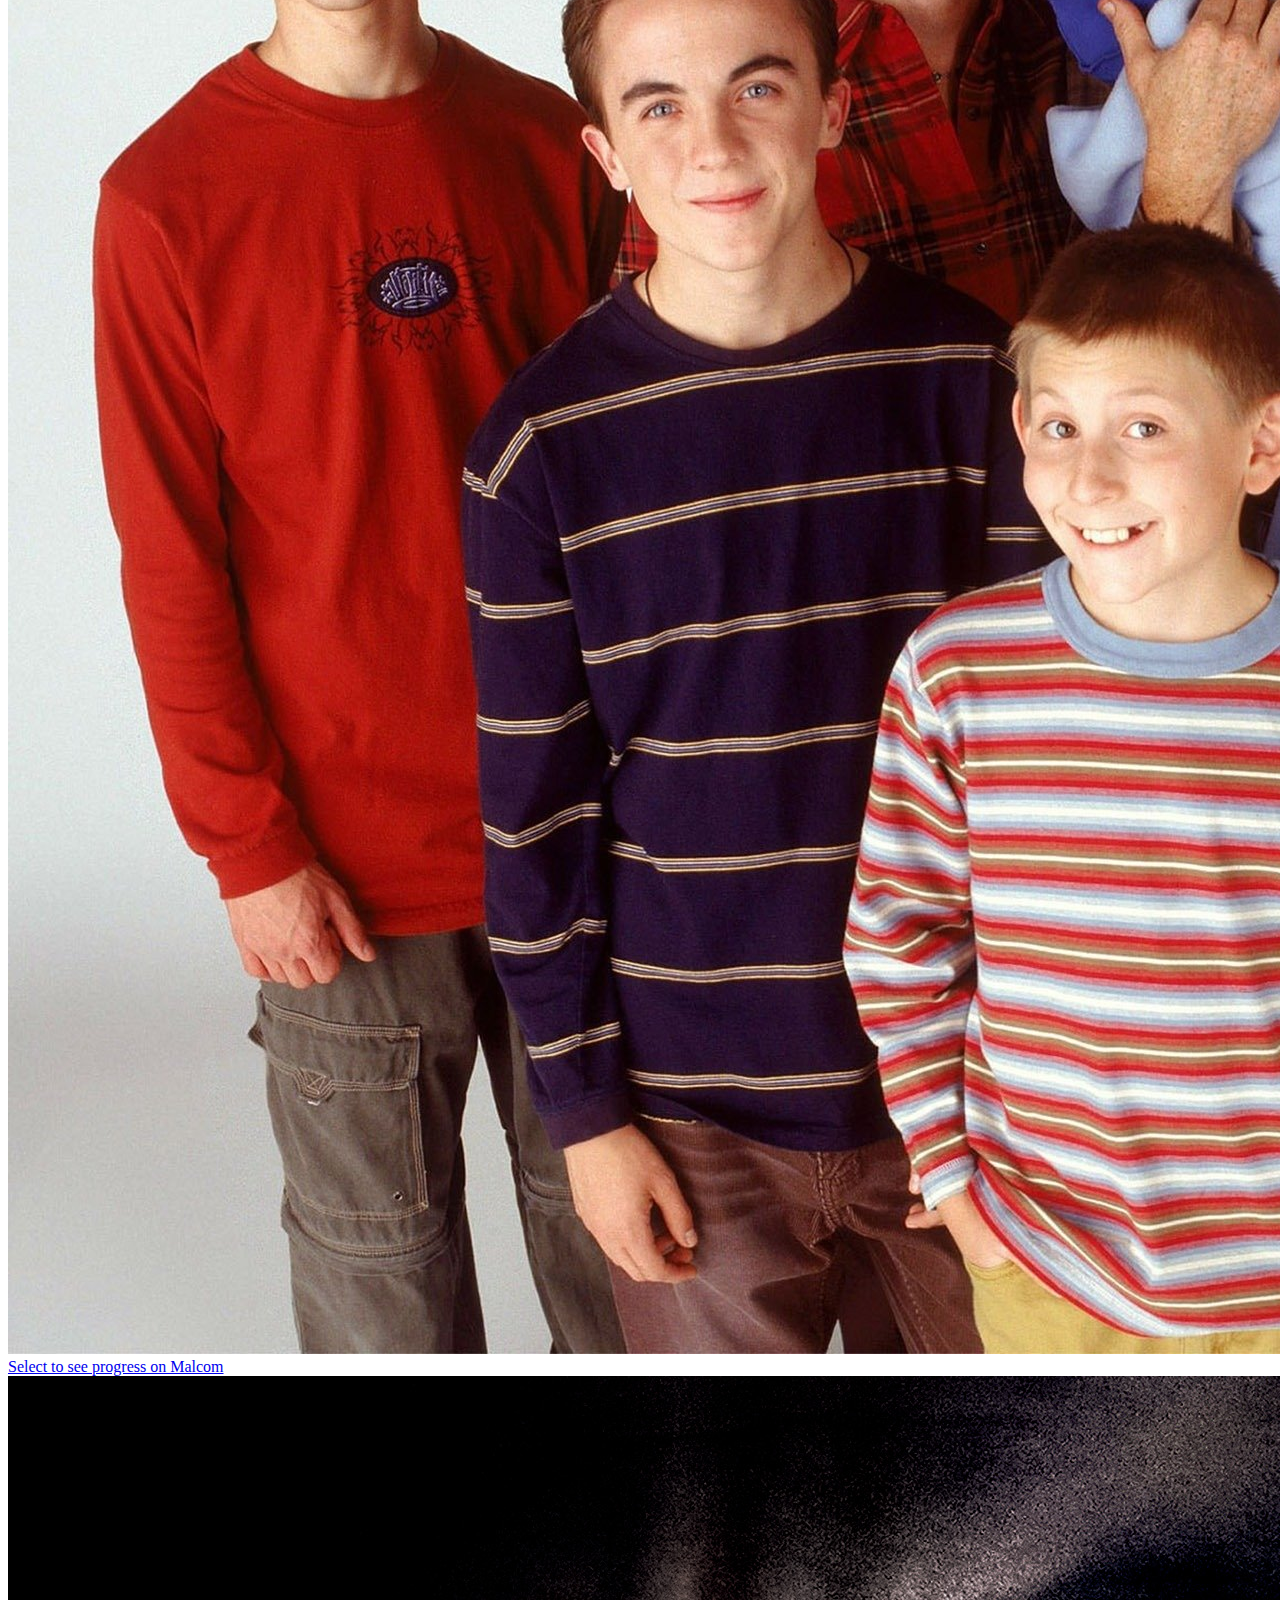
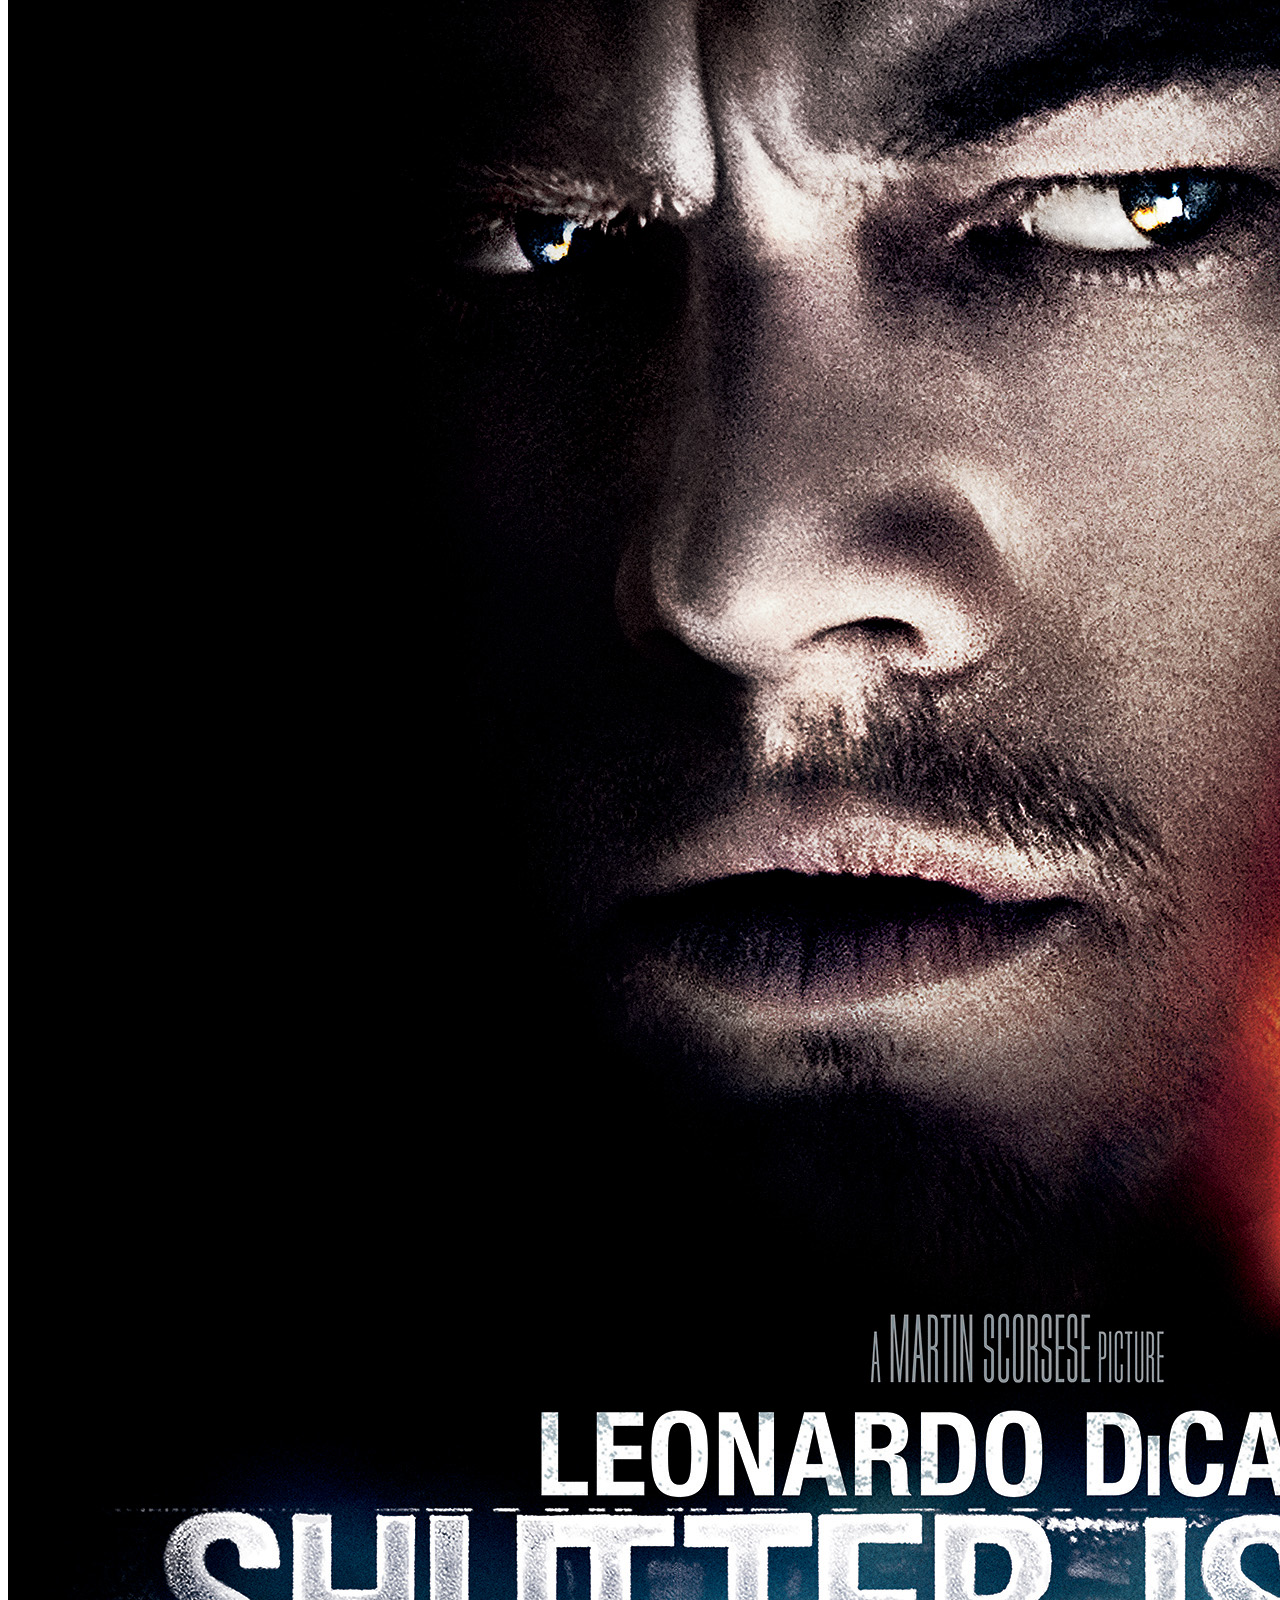
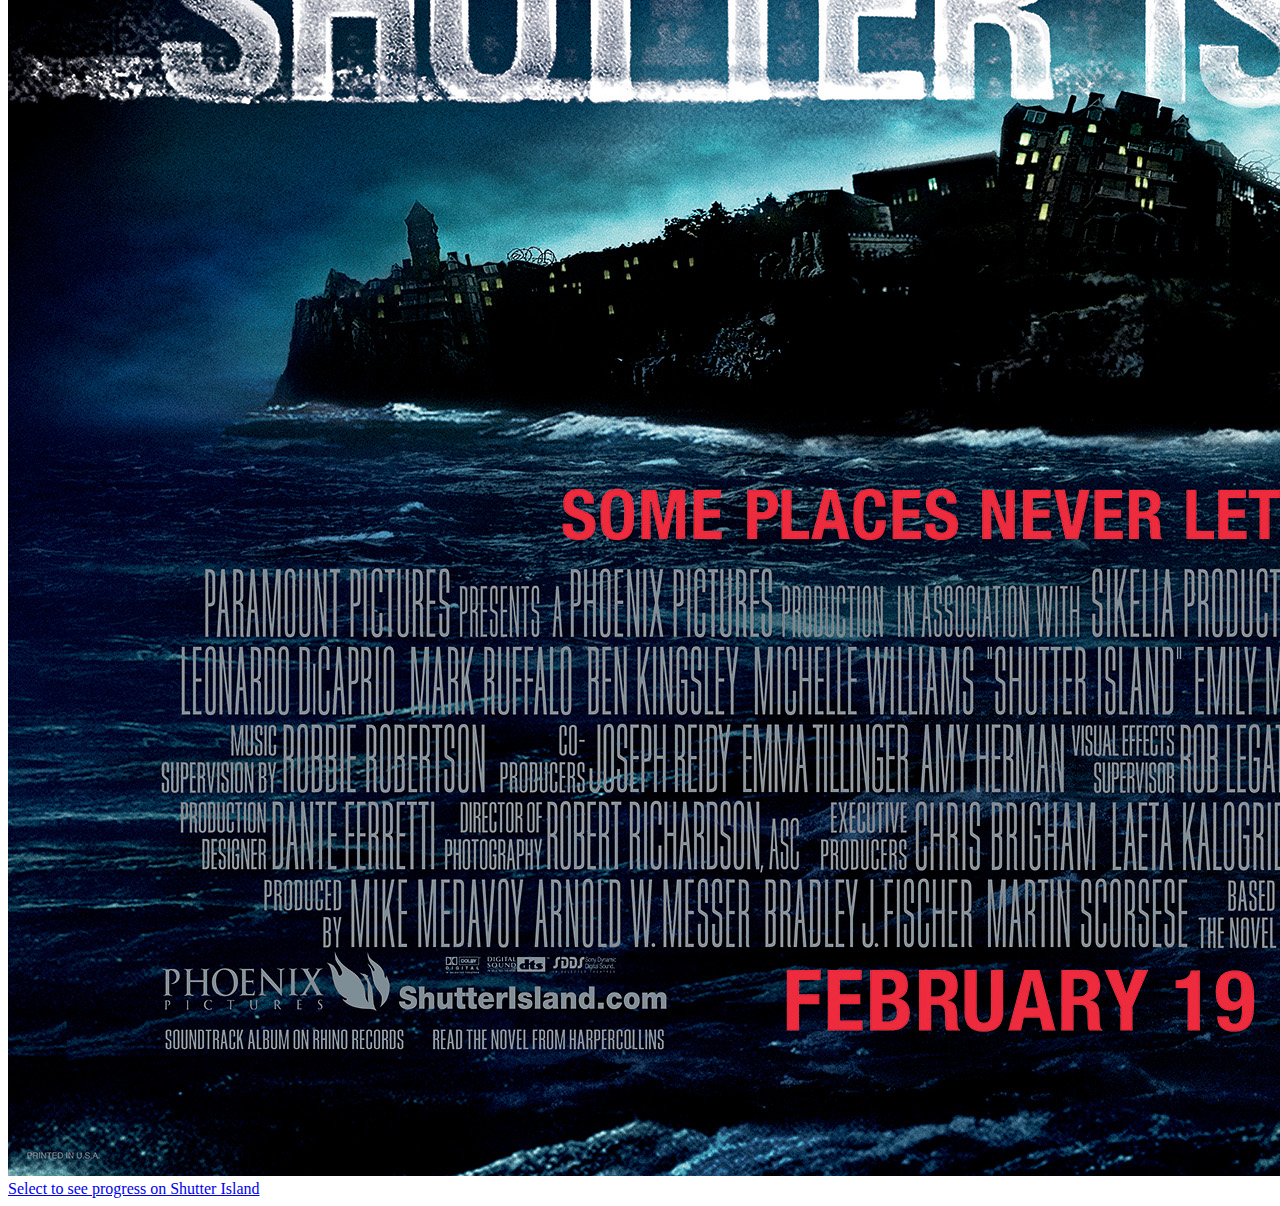
==== commit 342b5b85: "fixing organization" ====
--- a/indexes/index.html
+++ b/indexes/index.html
@@ -8,7 +8,6 @@
     <meta name="viewport" content="width=device-width, initial-scale=1.0">
     <title>Hackathon 2023</title>
 </head>
-
 <!-- Website that you can input your planner into 
 create account page 
 put in the movie or tv series you are trying to wathc
@@ -17,7 +16,7 @@
     <nav class="navbar bg-light" data-bs-theme="light">
         <nav class="navbar navbar-expand-lg bg-body-tertiary">
             <div class="container-fluid">
-              <a class="navbar-brand" href="#">Navbar</a>
+              <a class="navbar-brand" href="#">KinshuWatchTV</a>
               <button class="navbar-toggler" type="button" data-bs-toggle="collapse" data-bs-target="#navbarNav" aria-controls="navbarNav" aria-expanded="false" aria-label="Toggle navigation">
                 <span class="navbar-toggler-icon"></span>
               </button>
@@ -27,13 +26,10 @@
                     <a class="nav-link active" aria-current="page" href="index.html">Home</a>
                   </li>
                   <li class="nav-item">
-                    <a class="nav-link" href="planner.html">Planner</a>
+                    <a class="nav-link" href="planner.html">Create New</a>
                   </li>
                   <li class="nav-item">
-                    <a class="nav-link" href="#">Pricing</a>
-                  </li>
-                  <li class="nav-item">
-                    <a class="nav-link disabled">Disabled</a>
+                    <a class="nav-link" href="#">About</a>
                   </li>
                 </ul>
               </div>
@@ -41,45 +37,31 @@
           </nav>
       </nav>
 </header>
+
 <body>
-  <div class="container col-xxl-8 px-4 py-5">
-    <div class="row flex-lg-row-reverse align-items-center g-5 py-5">
-      <div class="col-10 col-sm-8 col-lg-6">
-        <video class="d-block mx-lg-auto img-fluid" width="1000" height=100% autoplay muted ><source src="Comic-Con Movie Trailer Compilation (2022).mp4" type="video/mp4"></video>
-      </div>
-      <div class="col-lg-6">
-        <h1 class="display-5 fw-bold text-body-emphasis lh-1 mb-3">Find Time For Your Films</h1>
-        <p class="lead">A handy app to get you started with the films or franchises you've always wanted to watch. </p>
-        <div class="d-grid gap-2 d-md-flex justify-content-md-start">
-          <button type="button" class="btn btn-primary btn-lg px-4 me-md-2">Start now</button>
-          <!-- <button type="button" class="btn btn-outline-secondary btn-lg px-4">Default</button> -->
-        </div>
-      </div>
-    </div>
-  </div>
-      <div class="container text-center" style="padding-top: 200px;">
+      <div class="container text-center" style="padding-top: 100px;">
         <div class="row align-items-start">
           <div class="col">
             <div class="card" style="width: 18rem;">
-                <img src="..." class="card-img-top" alt="ironman">
+                <img src="../Images/Ironman.jpg" class="card-img-top" alt="...">
                 <div class="card-body">
-                  <p class="card-text">Some quick example text to build on the card title and make up the bulk of the card's content.</p>
+                    <a href="#" class="btn btn-primary stretched-link">Select to see progress on Ironman</a>
+                </div>
+              </div>
+            </div>
+          <div class="col">
+            <div class="card" style="width: 18rem;">
+                <img src="../Images/Malcolm.jpg" class="card-img-top" alt="...">
+                <div class="card-body">
+                <a href="#" class="btn btn-primary stretched-link">Select to see progress on Malcom</a>
                 </div>
               </div>
           </div>
           <div class="col">
             <div class="card" style="width: 18rem;">
-                <img src="..." class="card-img-top" alt="...">
+                <img src="../Images/Shutter_Island.jpg" class="card-img-top" alt="...">
                 <div class="card-body">
-                  <p class="card-text">Some quick example text to build on the card title and make up the bulk of the card's content.</p>
-                </div>
-              </div>
-          </div>
-          <div class="col">
-            <div class="card" style="width: 18rem;">
-                <img src="..." class="card-img-top" alt="...">
-                <div class="card-body">
-                  <p class="card-text">Some quick example text to build on the card title and make up the bulk of the card's content.</p>
+                    <a href="#" class="btn btn-primary stretched-link">Select to see progress on Shutter Island</a>
                 </div>
               </div>
           </div>
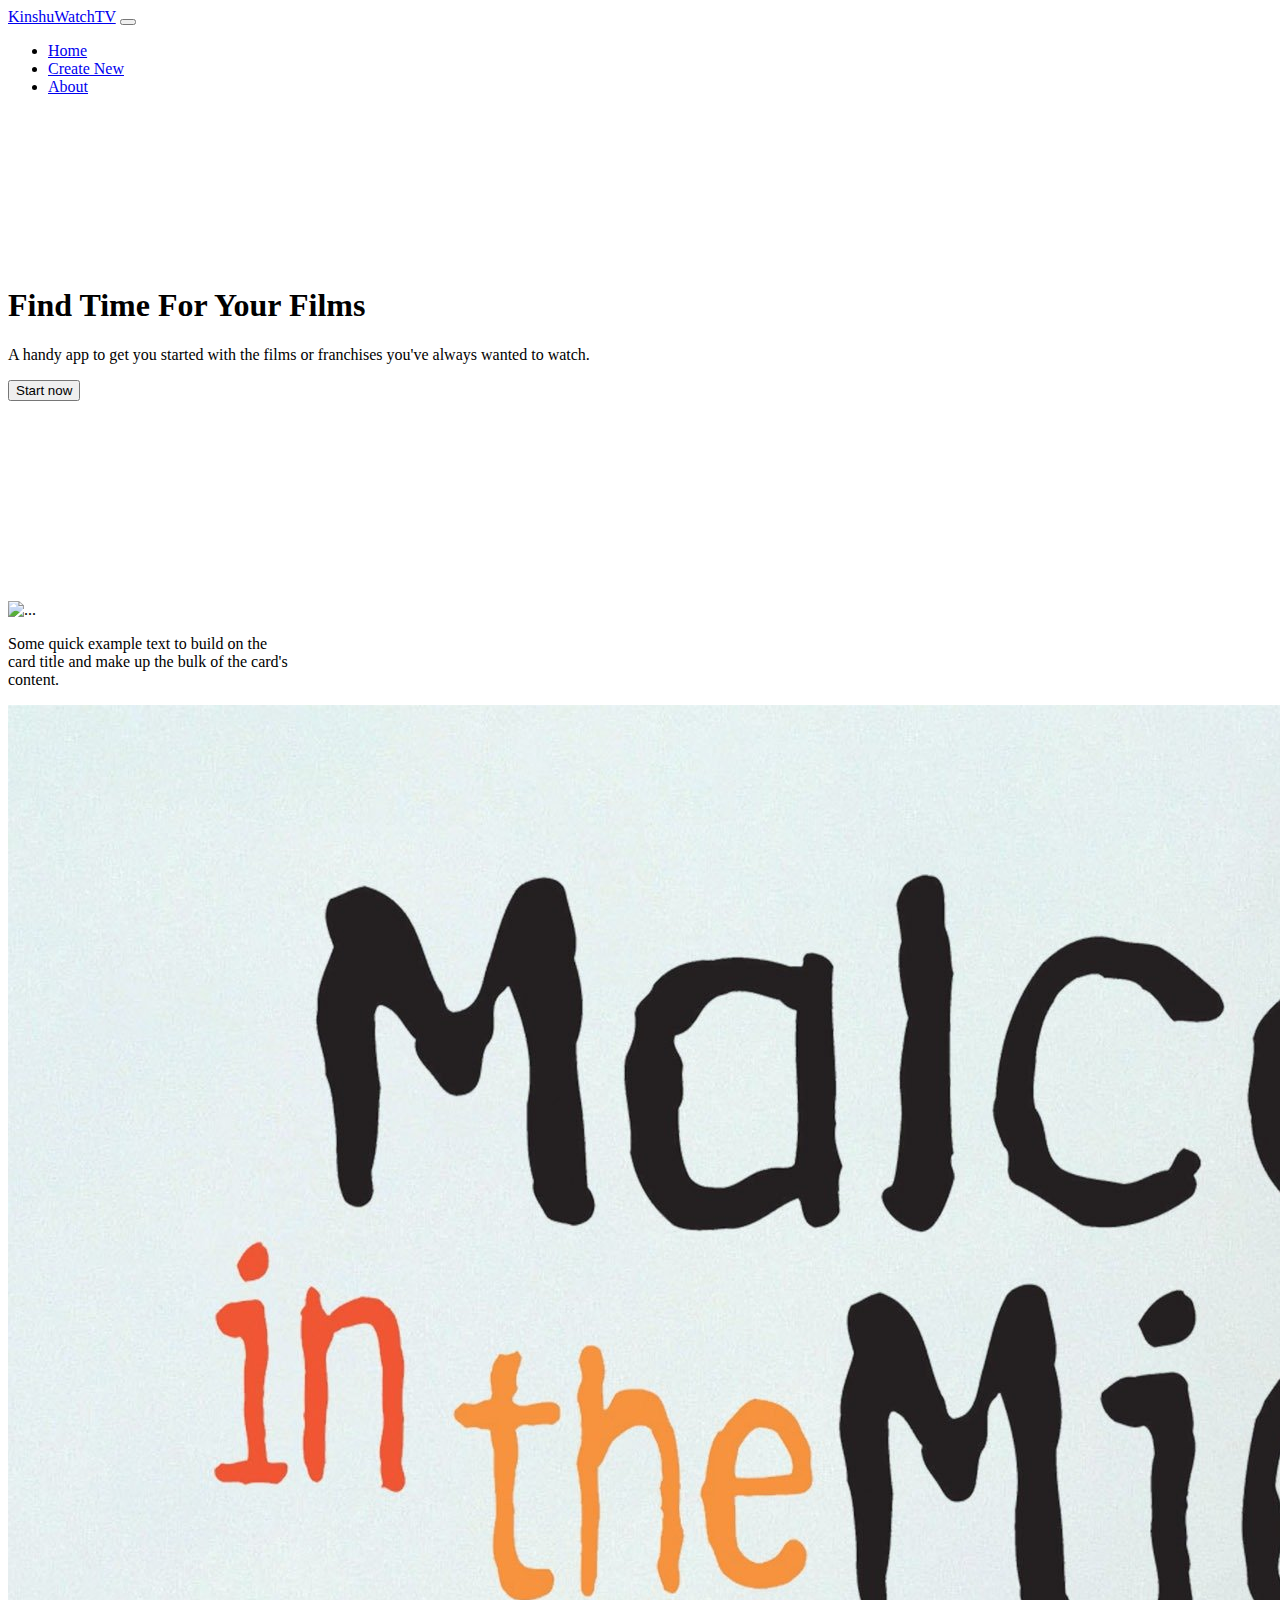
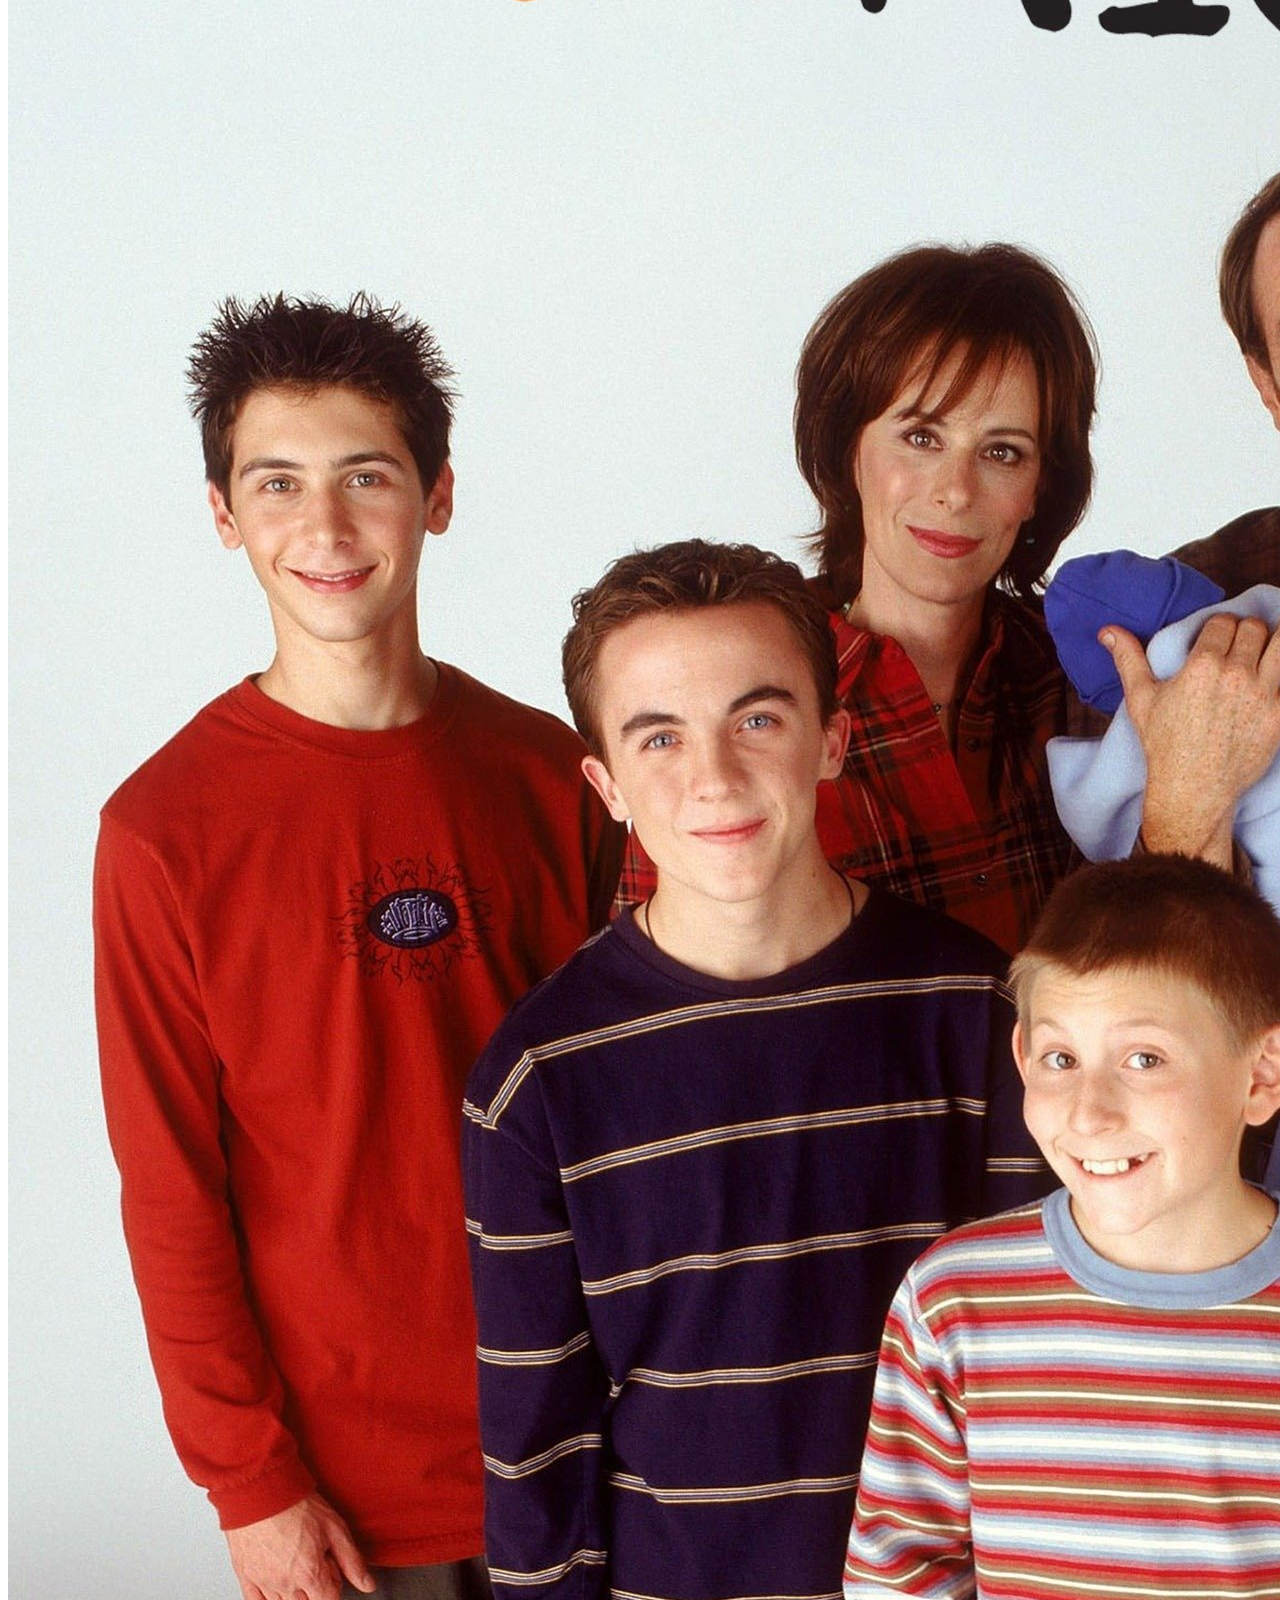
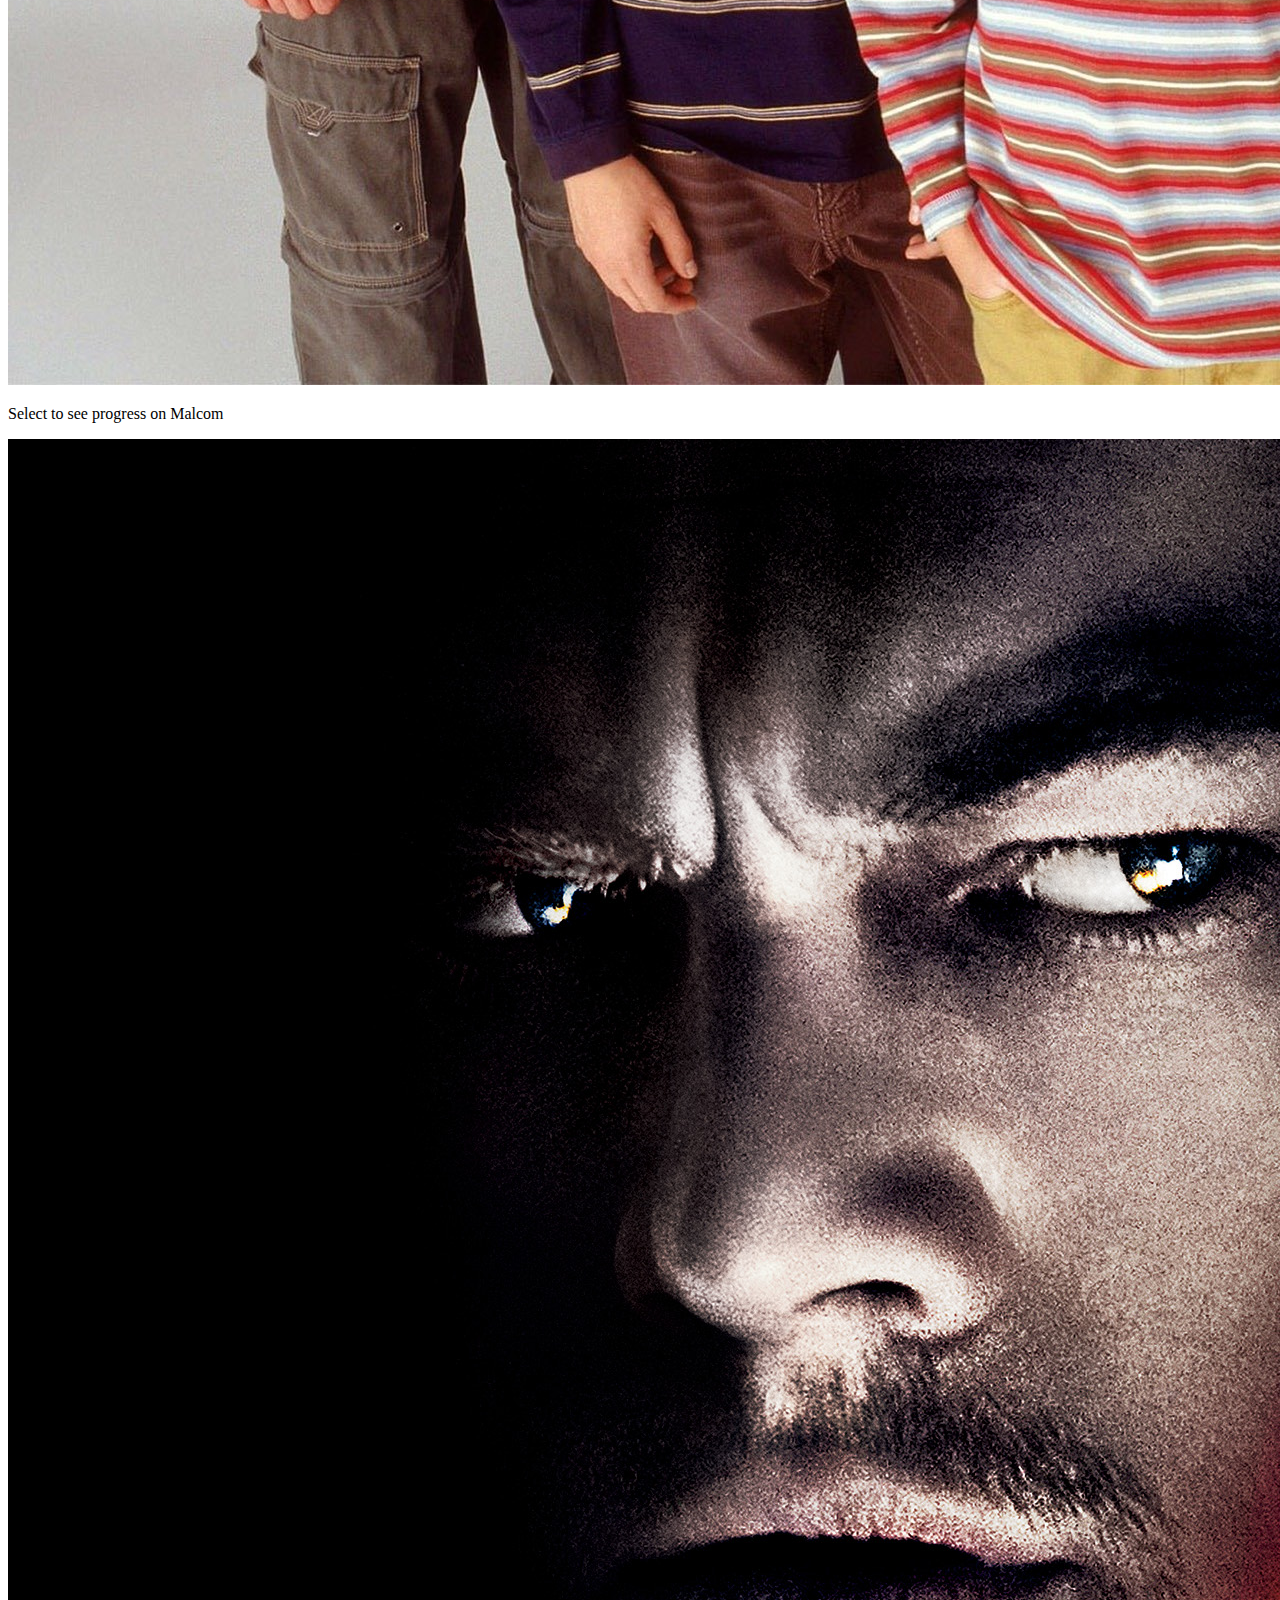
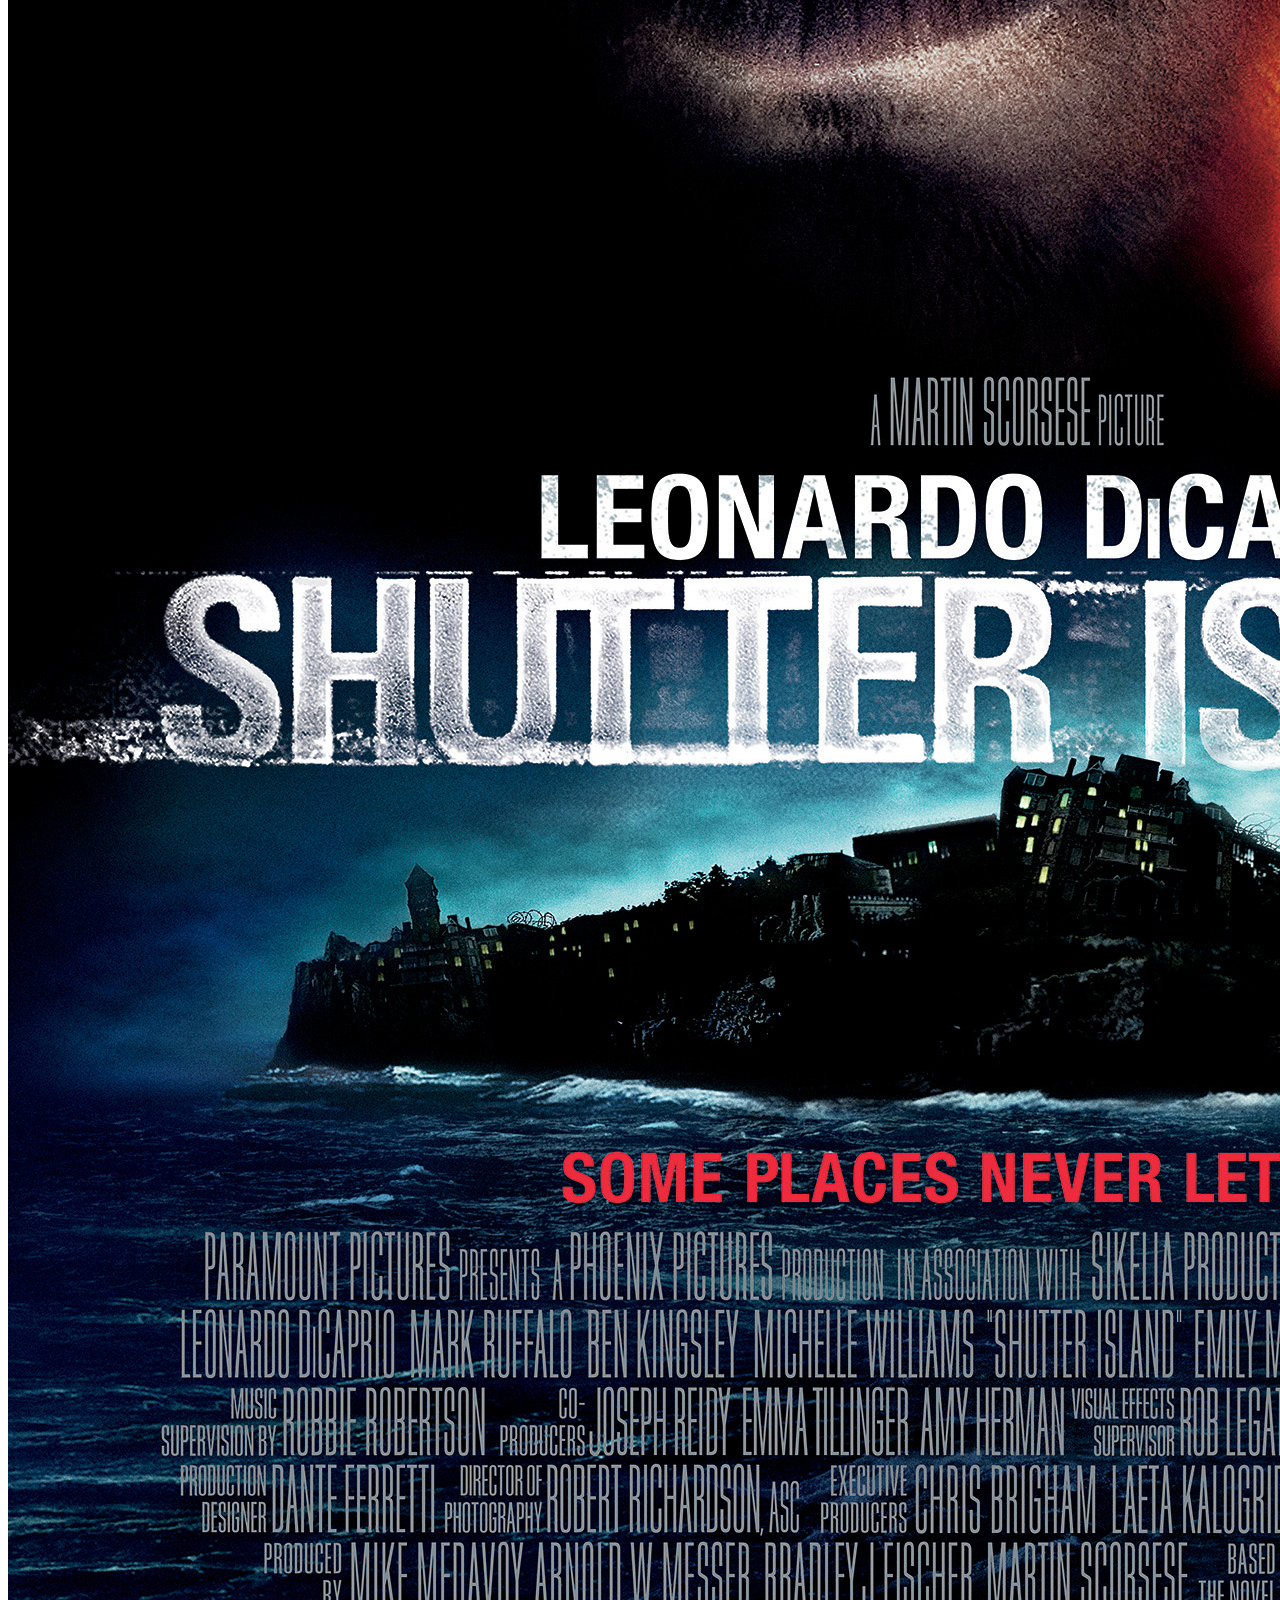
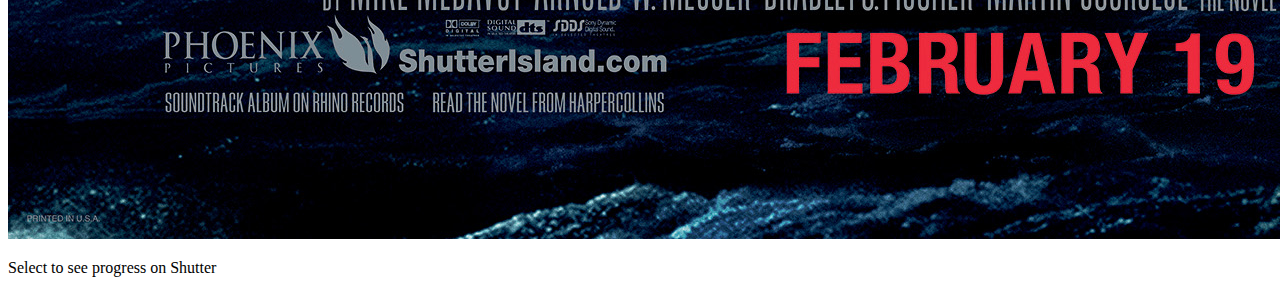
==== commit 3964be3f: "Merge branch 'main' of https://github.com/lucasmore244/Hackathon2023" ====
--- a/indexes/index.html
+++ b/indexes/index.html
@@ -39,21 +39,35 @@
 </header>
 
 <body>
-      <div class="container text-center" style="padding-top: 100px;">
+  <div class="container col-xxl-8 px-4 py-5">
+    <div class="row flex-lg-row-reverse align-items-center g-5 py-5">
+      <div class="col-10 col-sm-8 col-lg-6">
+        <video class="d-block mx-lg-auto img-fluid" width="1000" height=100% autoplay muted ><source src="Comic-Con Movie Trailer Compilation (2022).mp4" type="video/mp4"></video>
+      </div>
+      <div class="col-lg-6">
+        <h1 class="display-5 fw-bold text-body-emphasis lh-1 mb-3">Find Time For Your Films</h1>
+        <p class="lead">A handy app to get you started with the films or franchises you've always wanted to watch. </p>
+        <div class="d-grid gap-2 d-md-flex justify-content-md-start">
+          <button type="button" class="btn btn-primary btn-lg px-4 me-md-2">Start now</button>
+          <!-- <button type="button" class="btn btn-outline-secondary btn-lg px-4">Default</button> -->
+        </div>
+      </div>
+    </div>
+  </div>
+      <div class="container text-center" style="padding-top: 200px;">
         <div class="row align-items-start">
           <div class="col">
             <div class="card" style="width: 18rem;">
-                <img src="../Images/Ironman.jpg" class="card-img-top" alt="...">
+                <img src="..." class="card-img-top" alt="...">
                 <div class="card-body">
-                    <a href="#" class="btn btn-primary stretched-link">Select to see progress on Ironman</a>
+                  <p class="card-text">Some quick example text to build on the card title and make up the bulk of the card's content.</p>
                 </div>
               </div>
-            </div>
           <div class="col">
             <div class="card" style="width: 18rem;">
                 <img src="../Images/Malcolm.jpg" class="card-img-top" alt="...">
                 <div class="card-body">
-                <a href="#" class="btn btn-primary stretched-link">Select to see progress on Malcom</a>
+                  <p class="card-text">Select to see progress on Malcom</p>
                 </div>
               </div>
           </div>
@@ -61,7 +75,7 @@
             <div class="card" style="width: 18rem;">
                 <img src="../Images/Shutter_Island.jpg" class="card-img-top" alt="...">
                 <div class="card-body">
-                    <a href="#" class="btn btn-primary stretched-link">Select to see progress on Shutter Island</a>
+                  <p class="card-text">Select to see progress on Shutter</p>
                 </div>
               </div>
           </div>
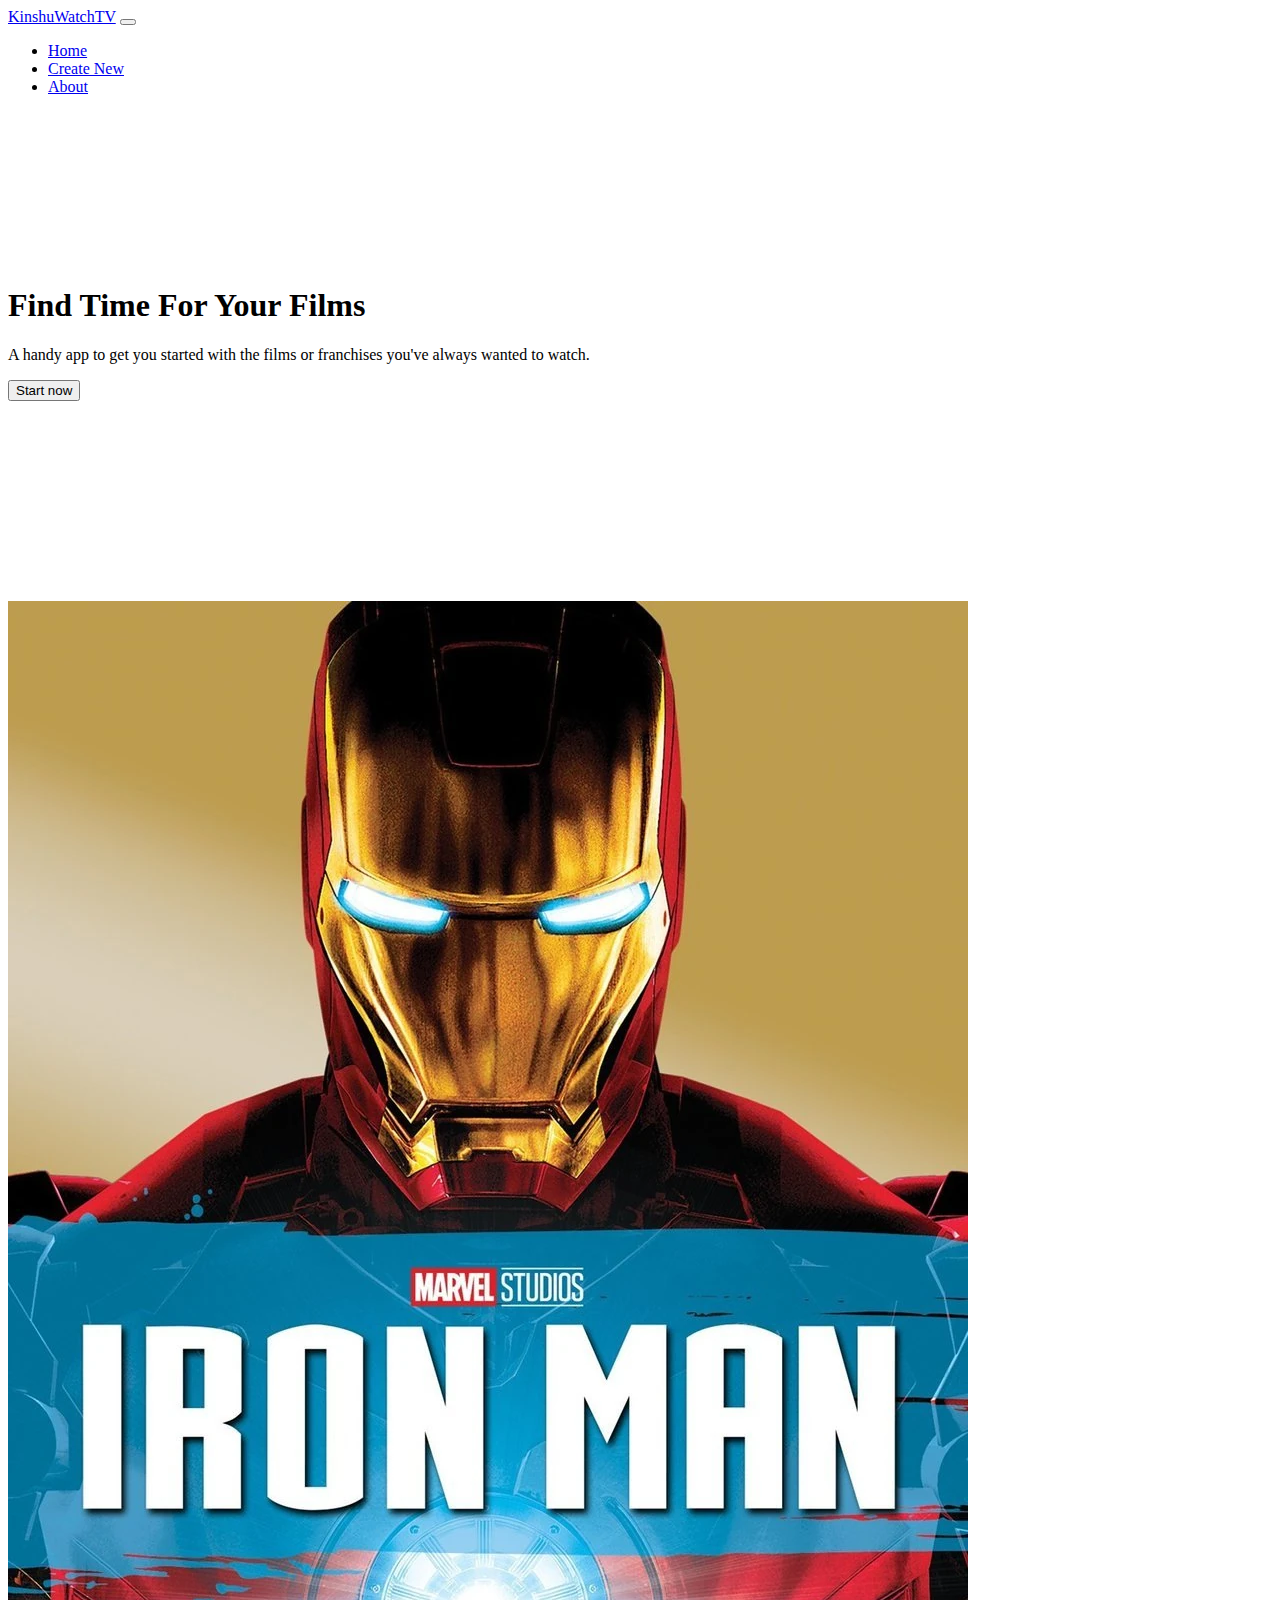
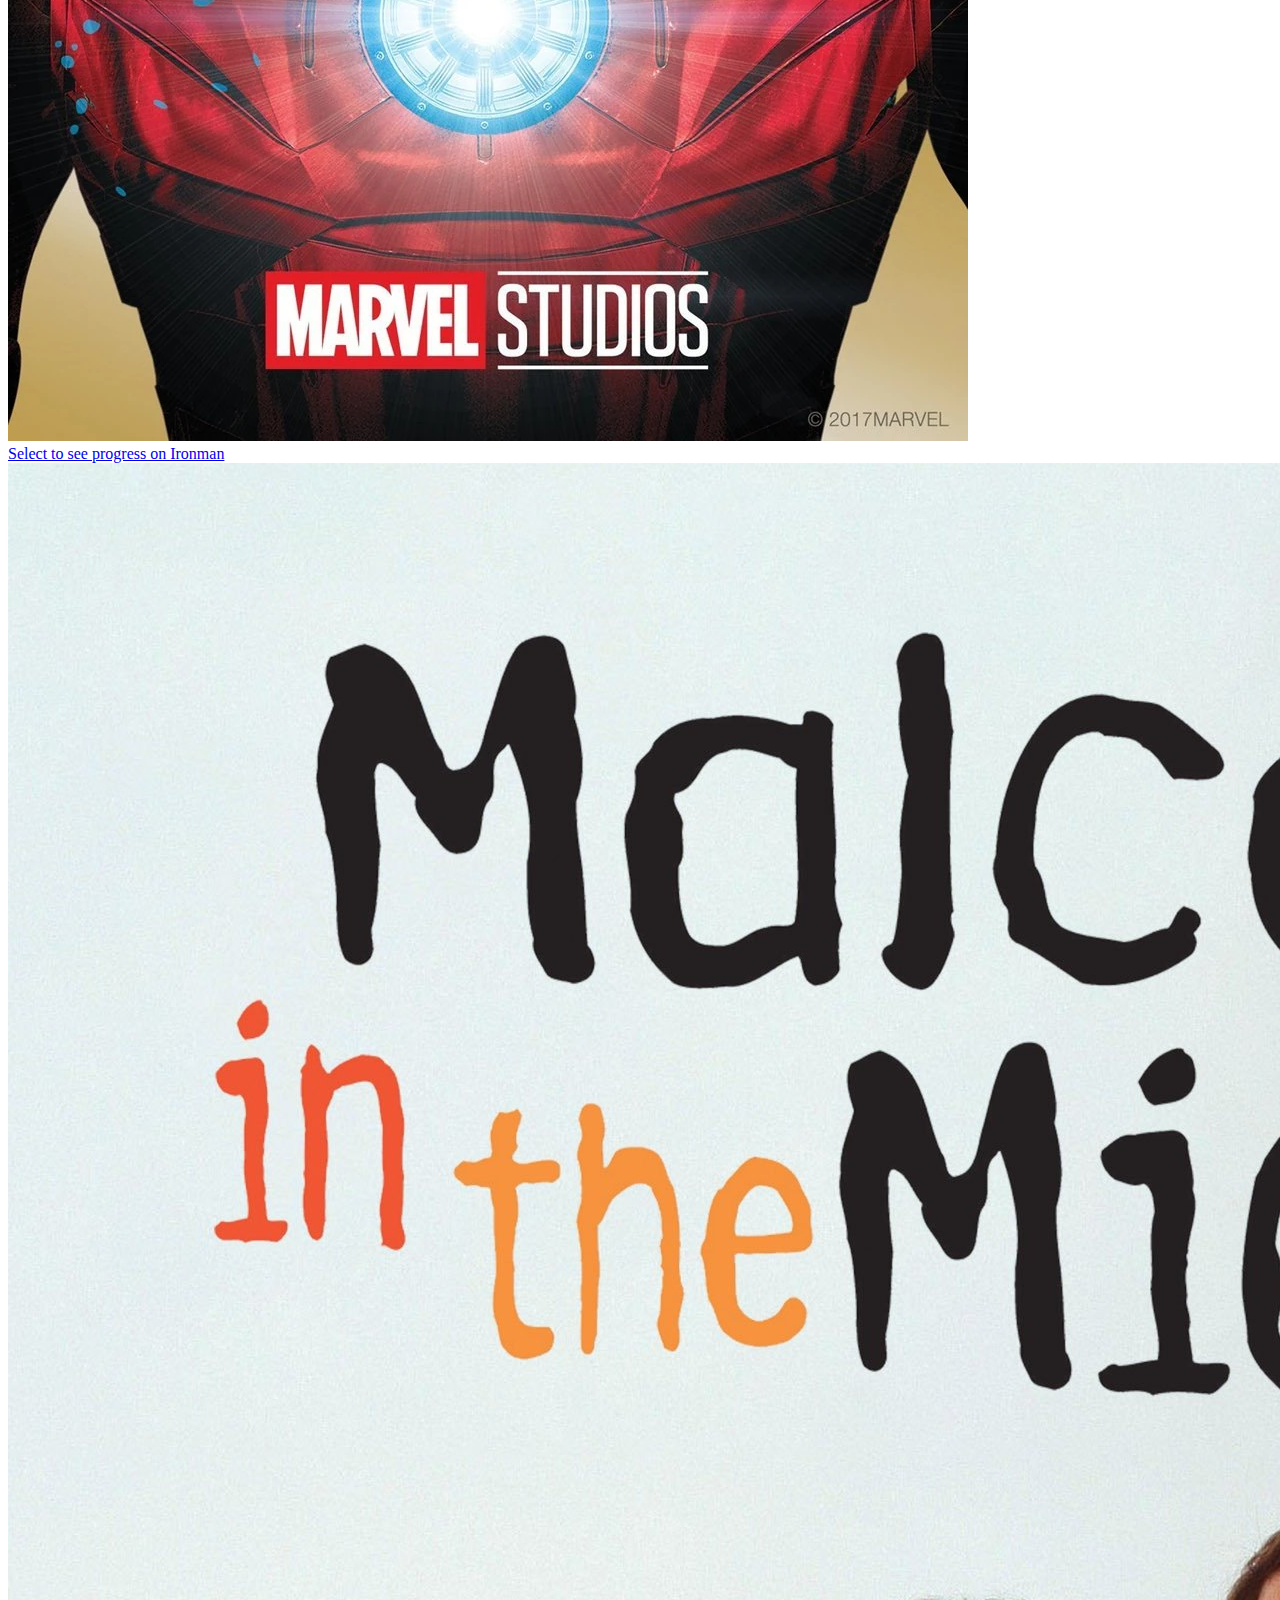
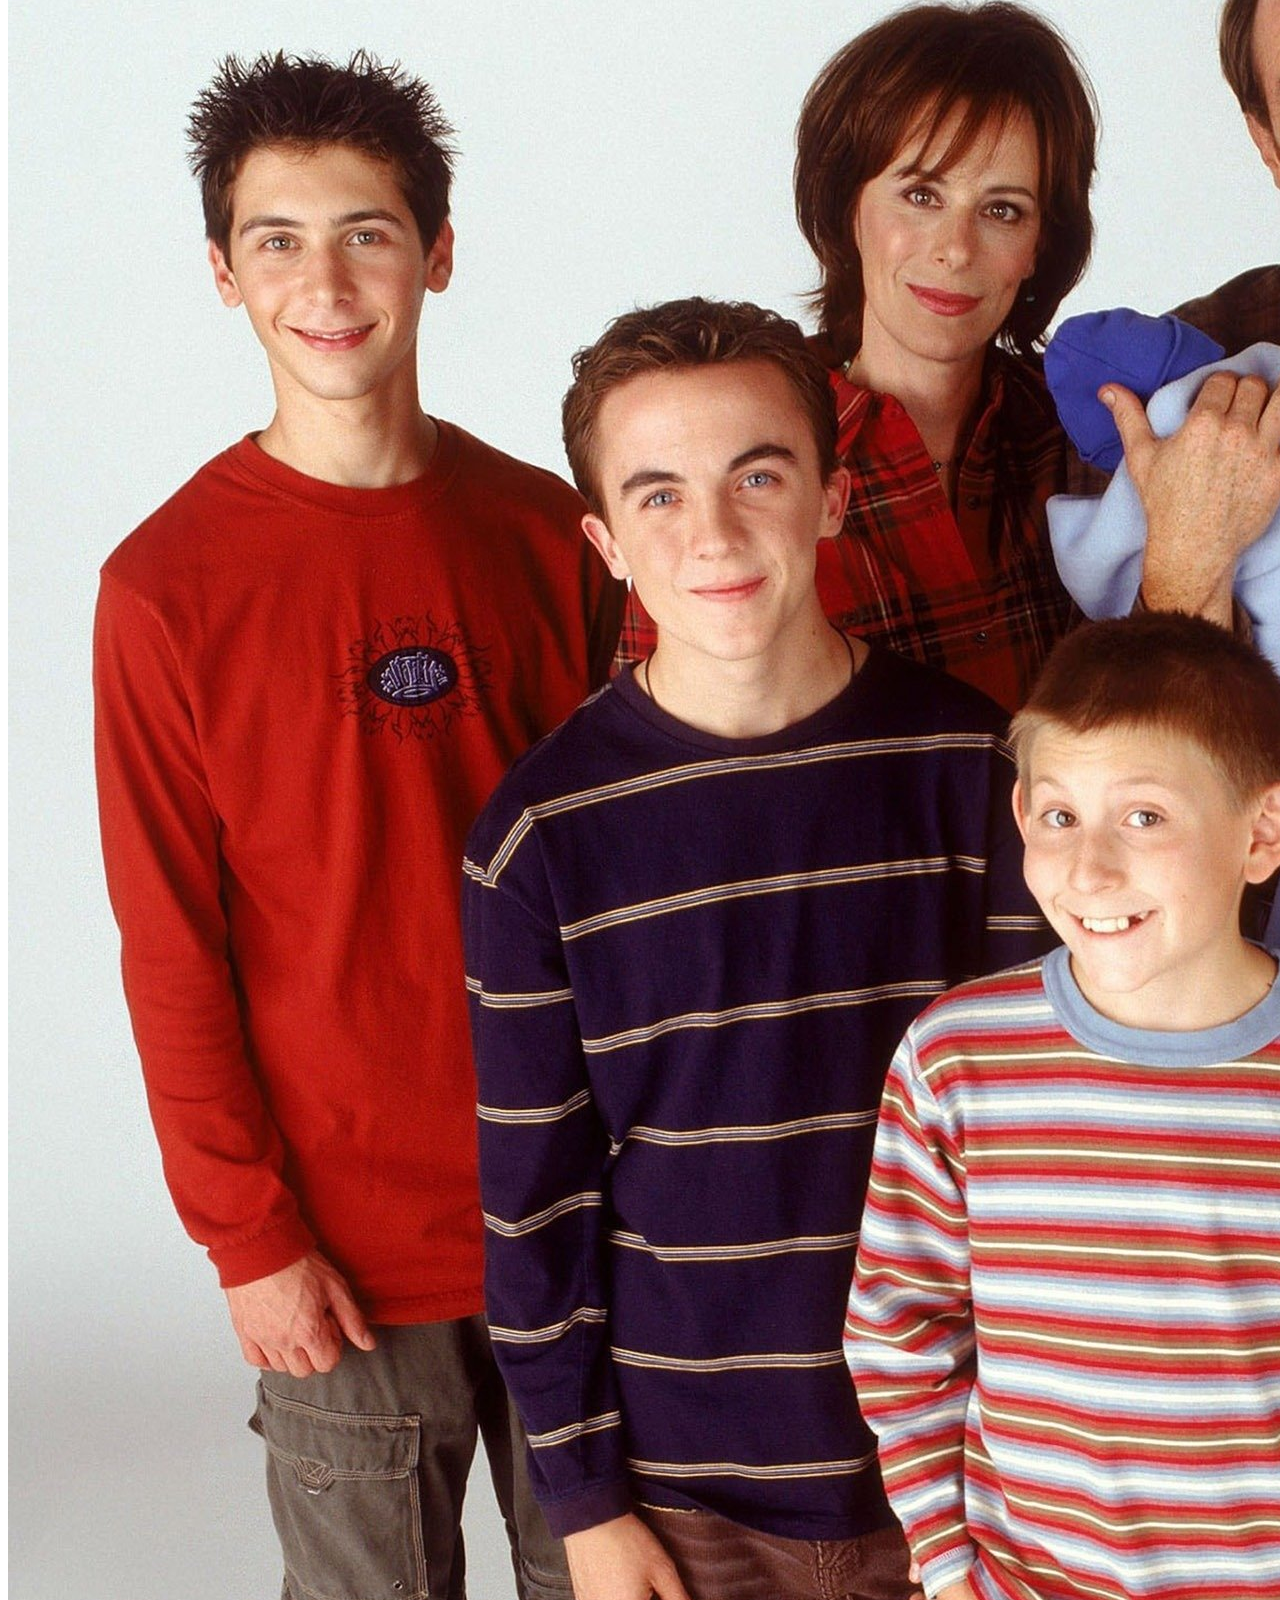
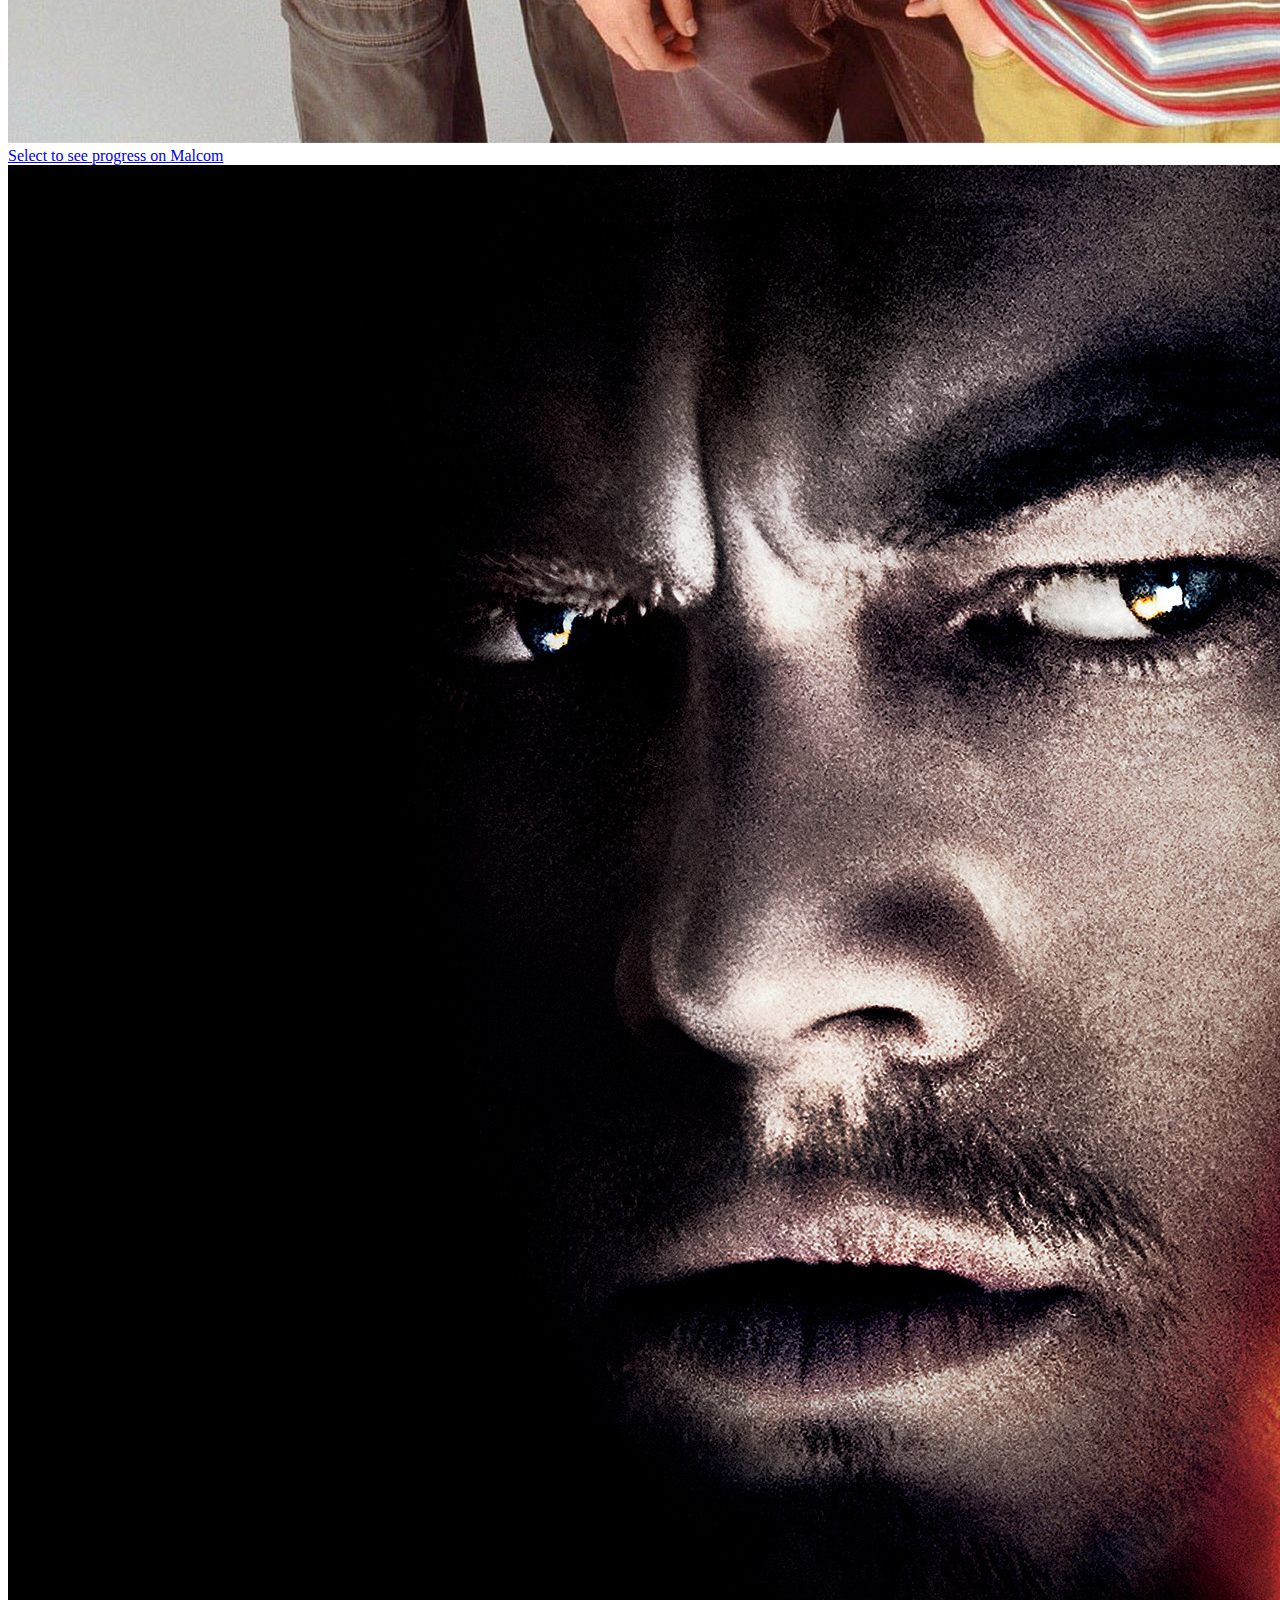
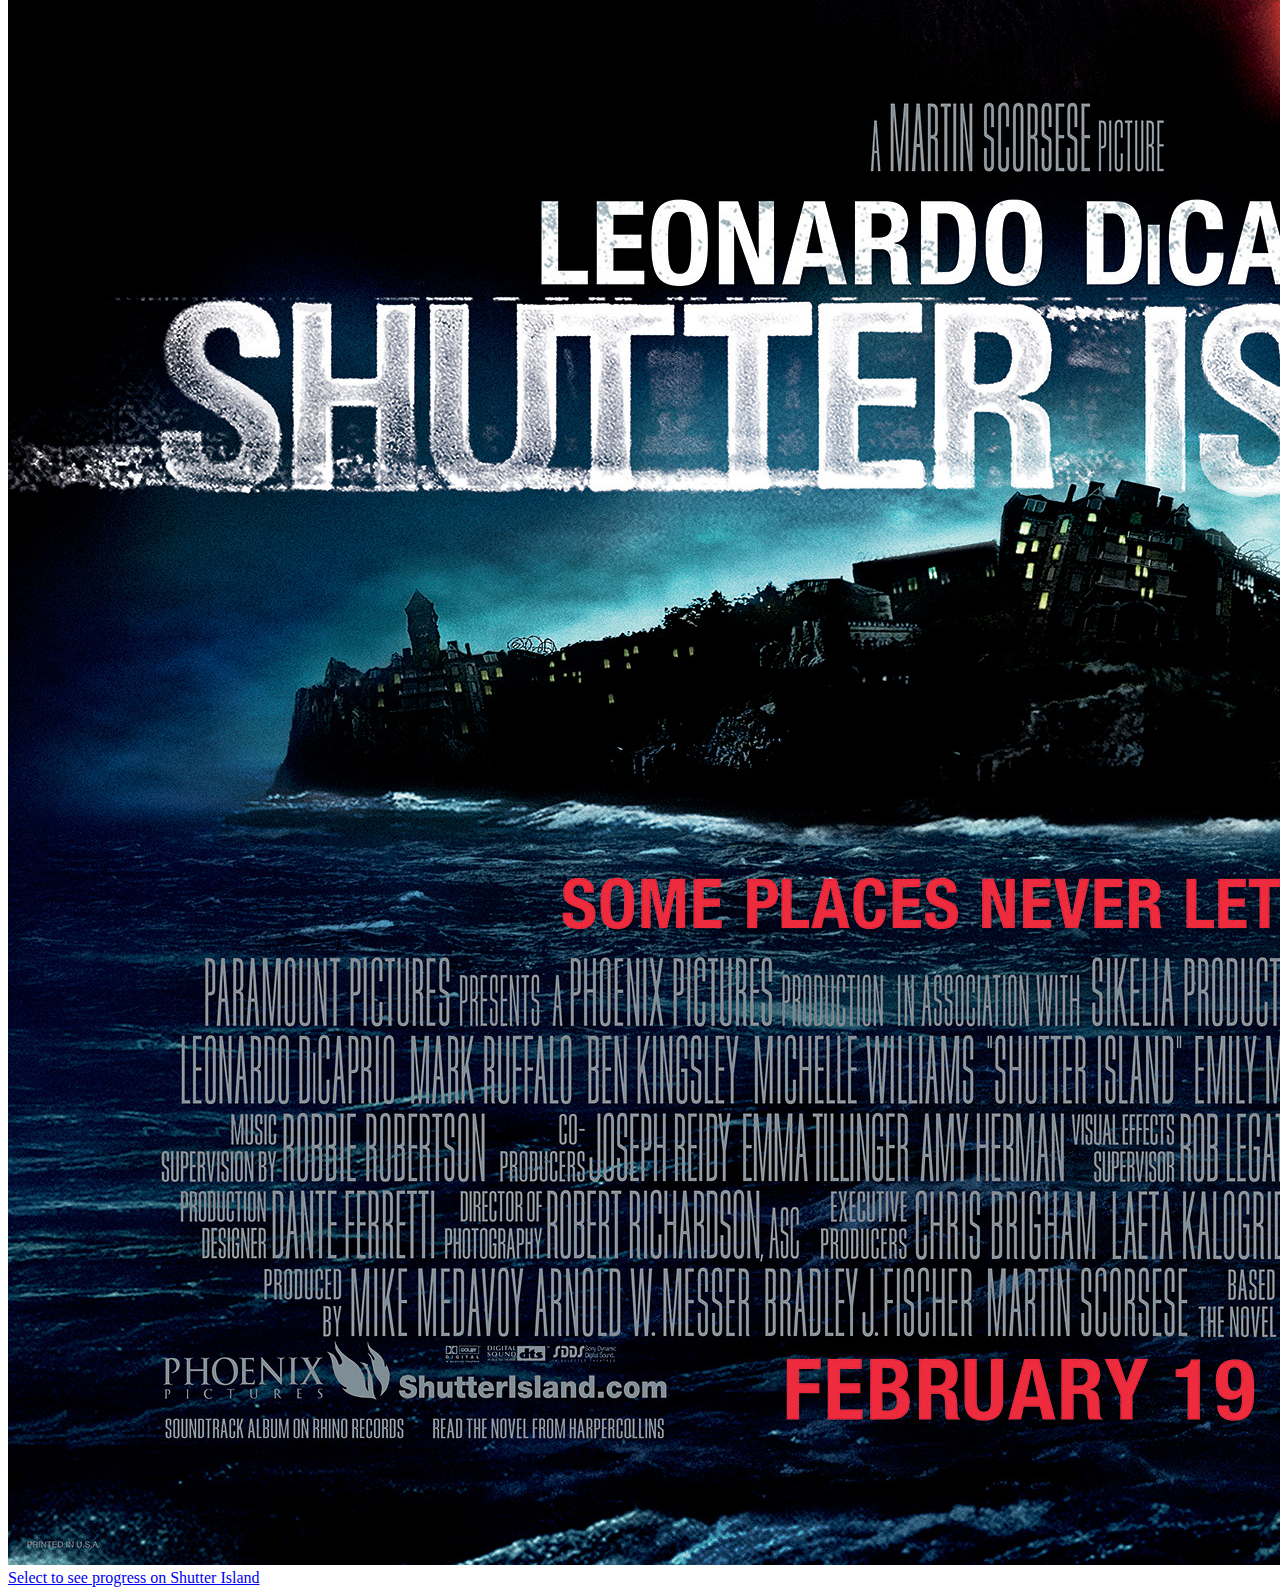
==== commit 7df97898: "Merge branch 'main' of https://github.com/lucasmore244/Hackathon2023" ====
--- a/indexes/index.html
+++ b/indexes/index.html
@@ -58,16 +58,17 @@
         <div class="row align-items-start">
           <div class="col">
             <div class="card" style="width: 18rem;">
-                <img src="..." class="card-img-top" alt="...">
+                <img src="../Images/Ironman.jpg" class="card-img-top" alt="...">
                 <div class="card-body">
-                  <p class="card-text">Some quick example text to build on the card title and make up the bulk of the card's content.</p>
+                    <a href="#" class="btn btn-primary stretched-link">Select to see progress on Ironman</a>
                 </div>
               </div>
+            </div>
           <div class="col">
             <div class="card" style="width: 18rem;">
                 <img src="../Images/Malcolm.jpg" class="card-img-top" alt="...">
                 <div class="card-body">
-                  <p class="card-text">Select to see progress on Malcom</p>
+                <a href="#" class="btn btn-primary stretched-link">Select to see progress on Malcom</a>
                 </div>
               </div>
           </div>
@@ -75,7 +76,7 @@
             <div class="card" style="width: 18rem;">
                 <img src="../Images/Shutter_Island.jpg" class="card-img-top" alt="...">
                 <div class="card-body">
-                  <p class="card-text">Select to see progress on Shutter</p>
+                    <a href="#" class="btn btn-primary stretched-link">Select to see progress on Shutter Island</a>
                 </div>
               </div>
           </div>
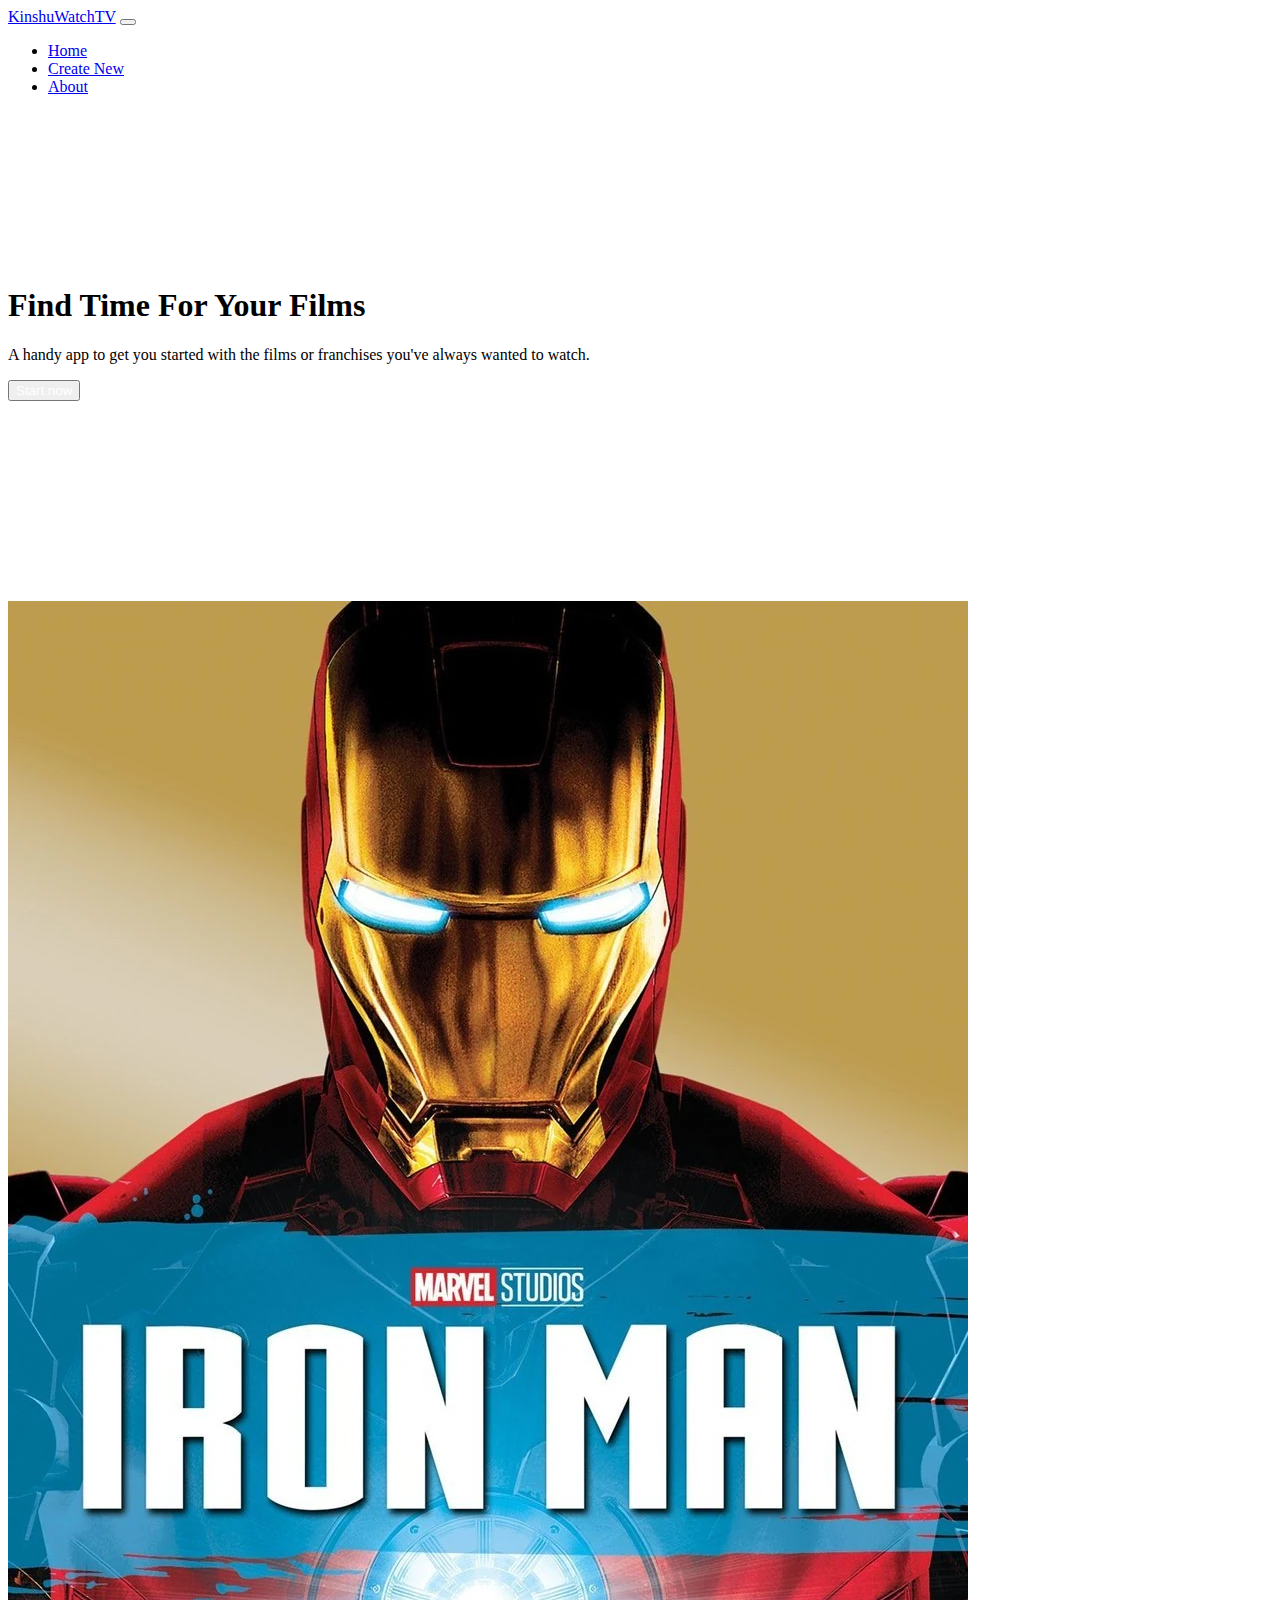
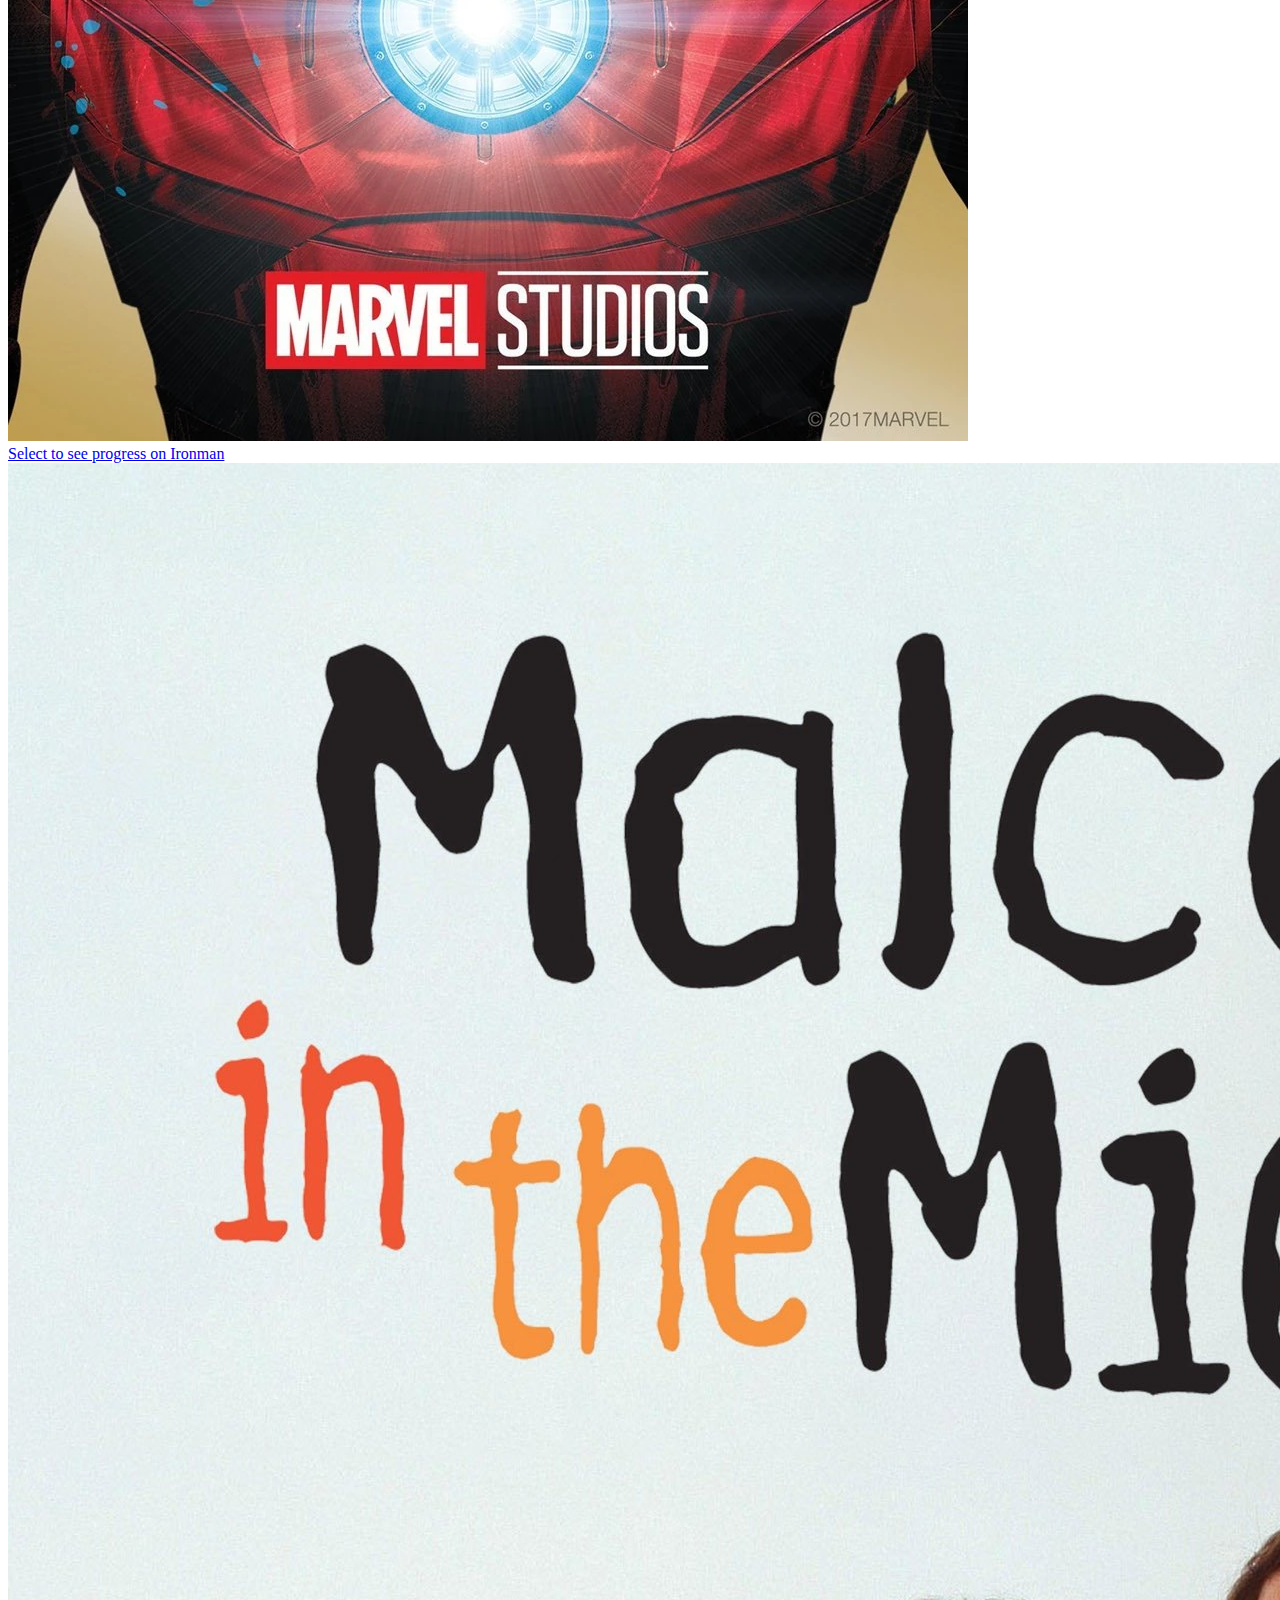
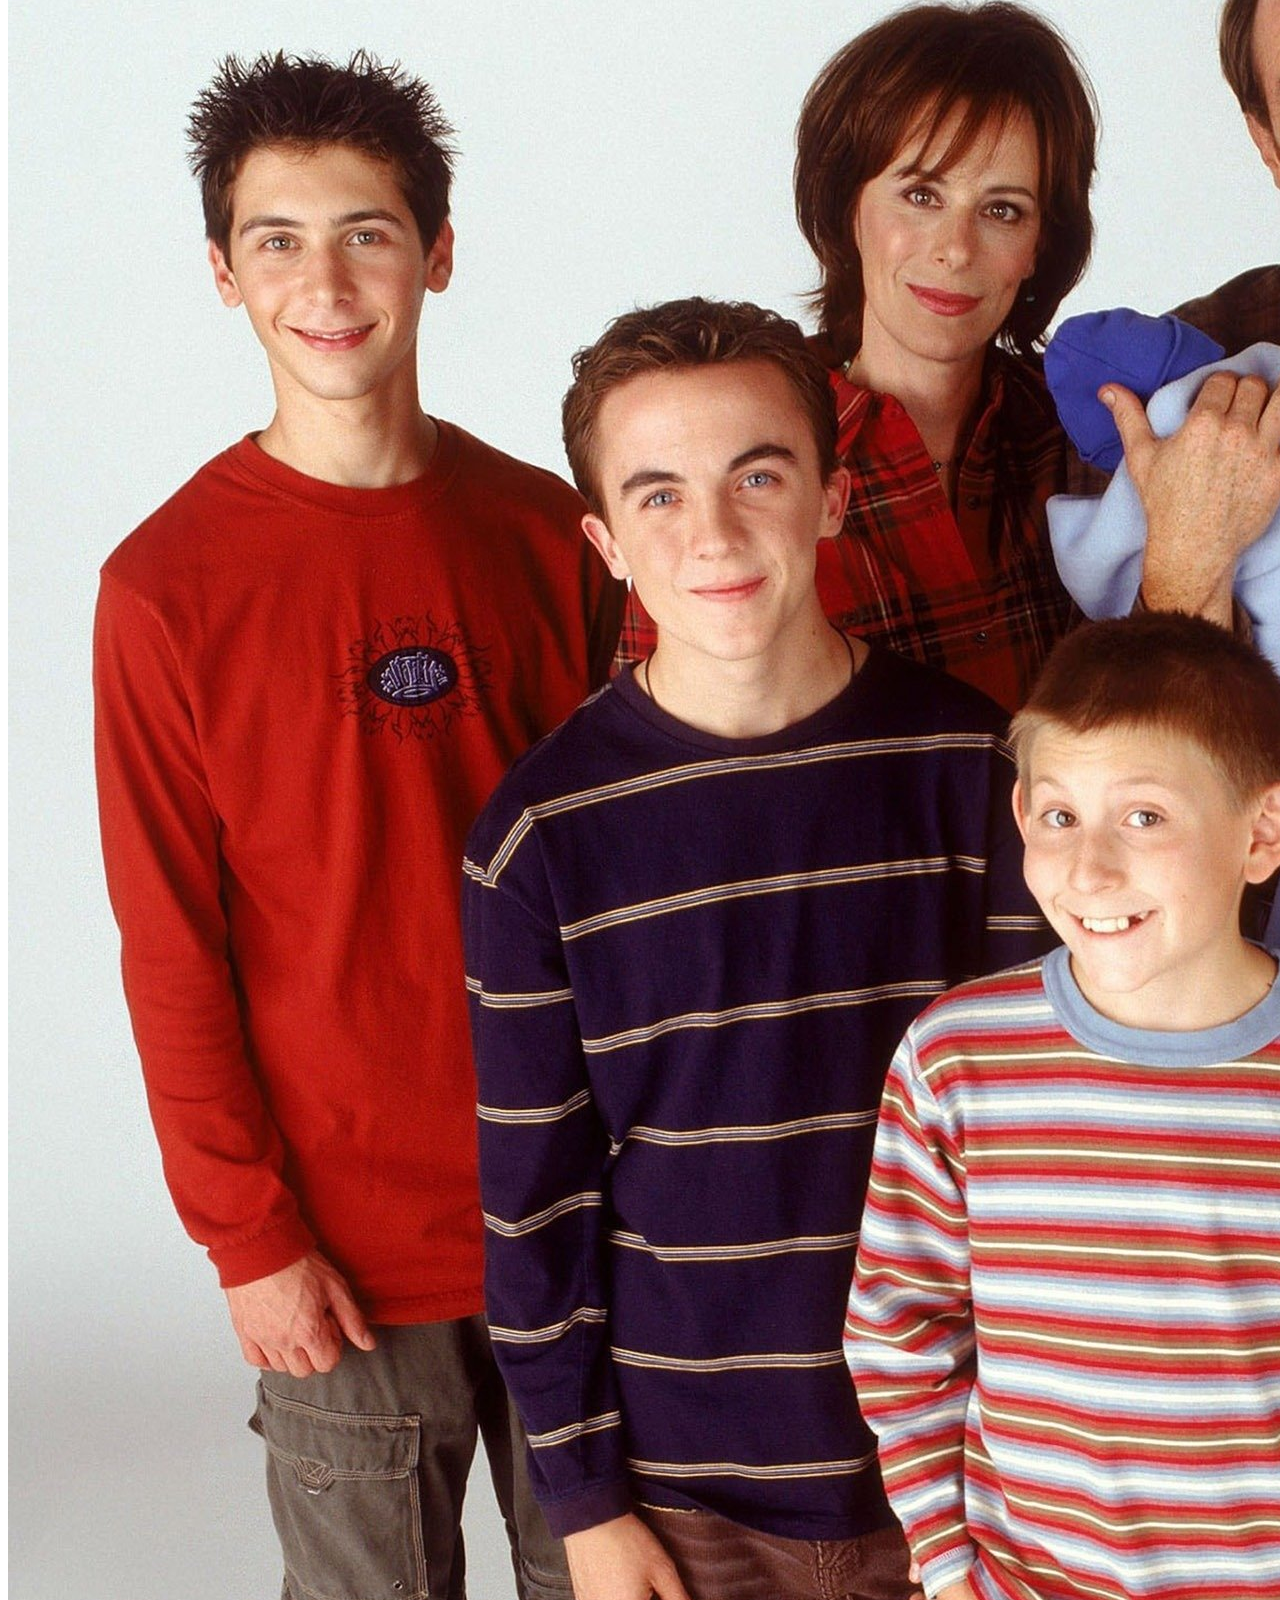
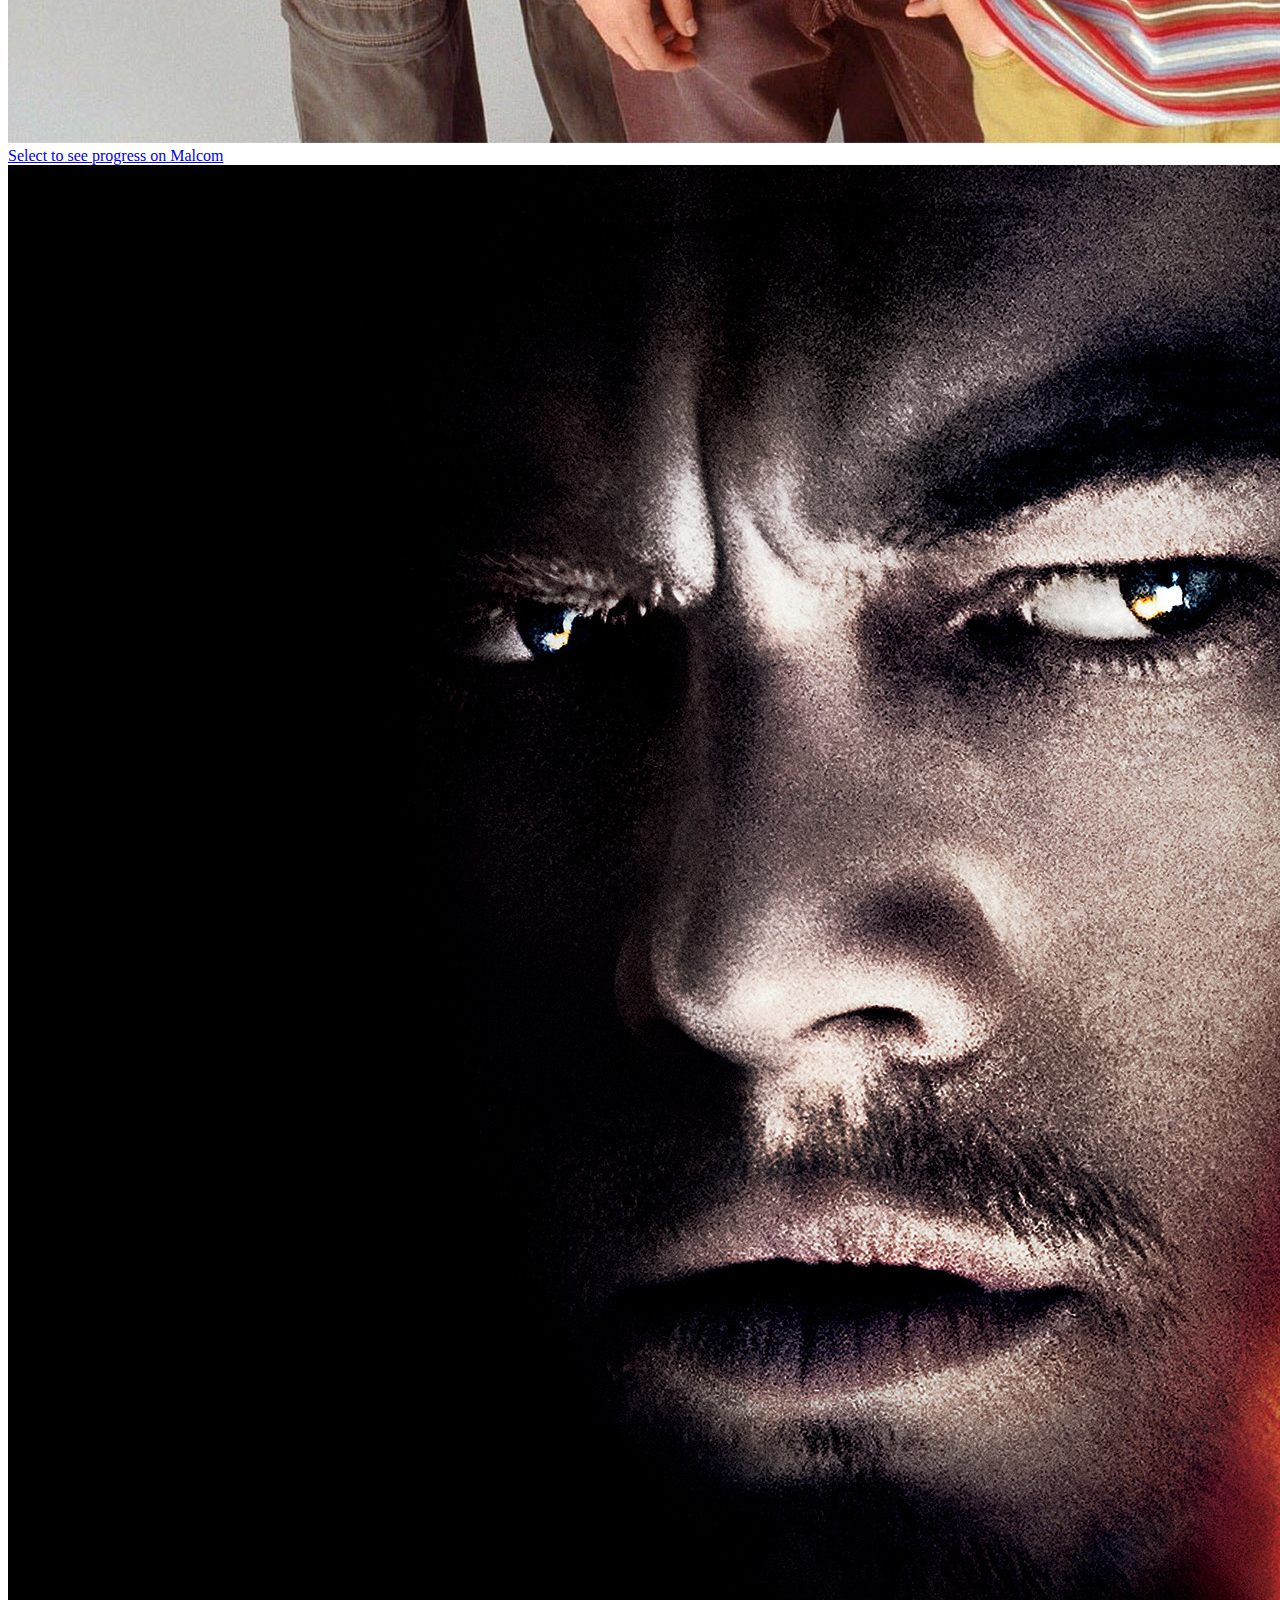
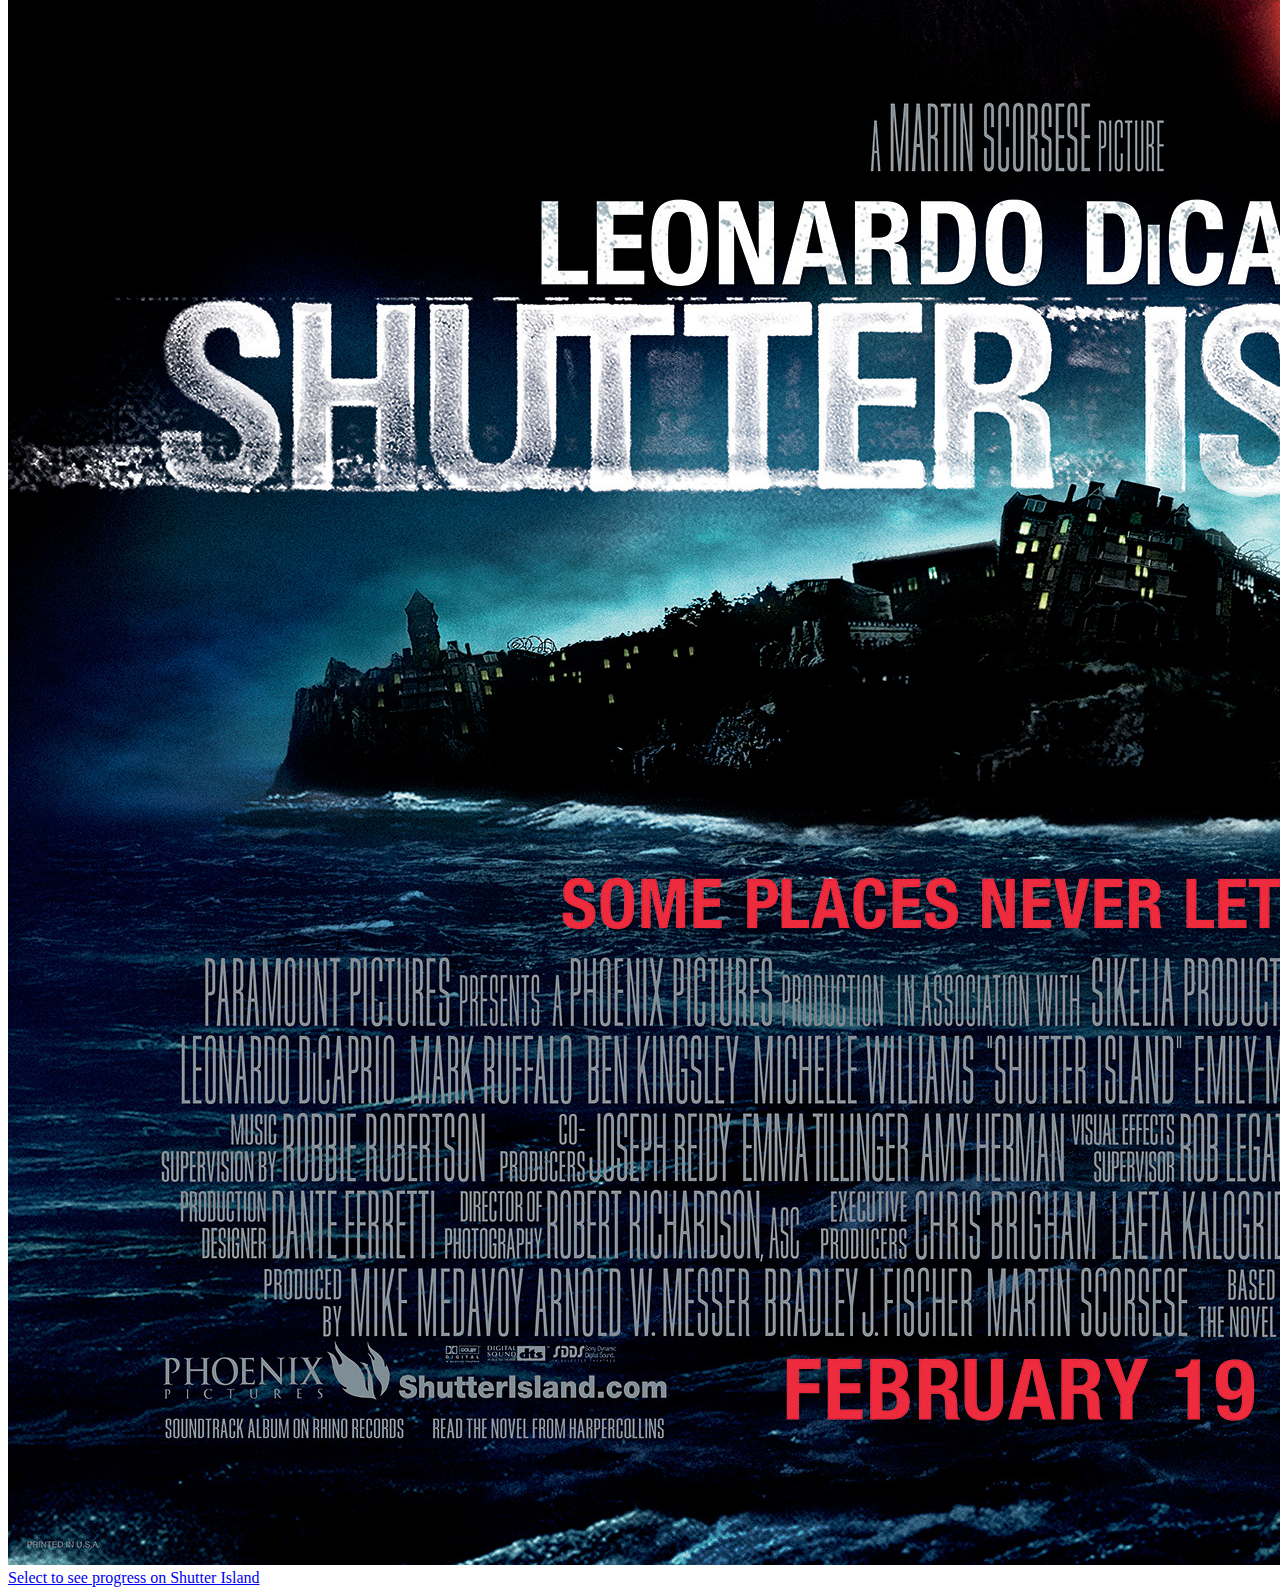
==== commit d93e4d9c: "links and header" ====
--- a/indexes/index.html
+++ b/indexes/index.html
@@ -48,12 +48,14 @@
         <h1 class="display-5 fw-bold text-body-emphasis lh-1 mb-3">Find Time For Your Films</h1>
         <p class="lead">A handy app to get you started with the films or franchises you've always wanted to watch. </p>
         <div class="d-grid gap-2 d-md-flex justify-content-md-start">
-          <button type="button" class="btn btn-primary btn-lg px-4 me-md-2">Start now</button>
+          <form action="#main">
+          <button type="button" class="btn btn-primary btn-lg px-4 me-md-2" ><a style="text-decoration:none; color:white;" href="#main">Start now</a></button></form>
           <!-- <button type="button" class="btn btn-outline-secondary btn-lg px-4">Default</button> -->
         </div>
       </div>
     </div>
   </div>
+  <a name="main"></a>
       <div class="container text-center" style="padding-top: 200px;">
         <div class="row align-items-start">
           <div class="col">
